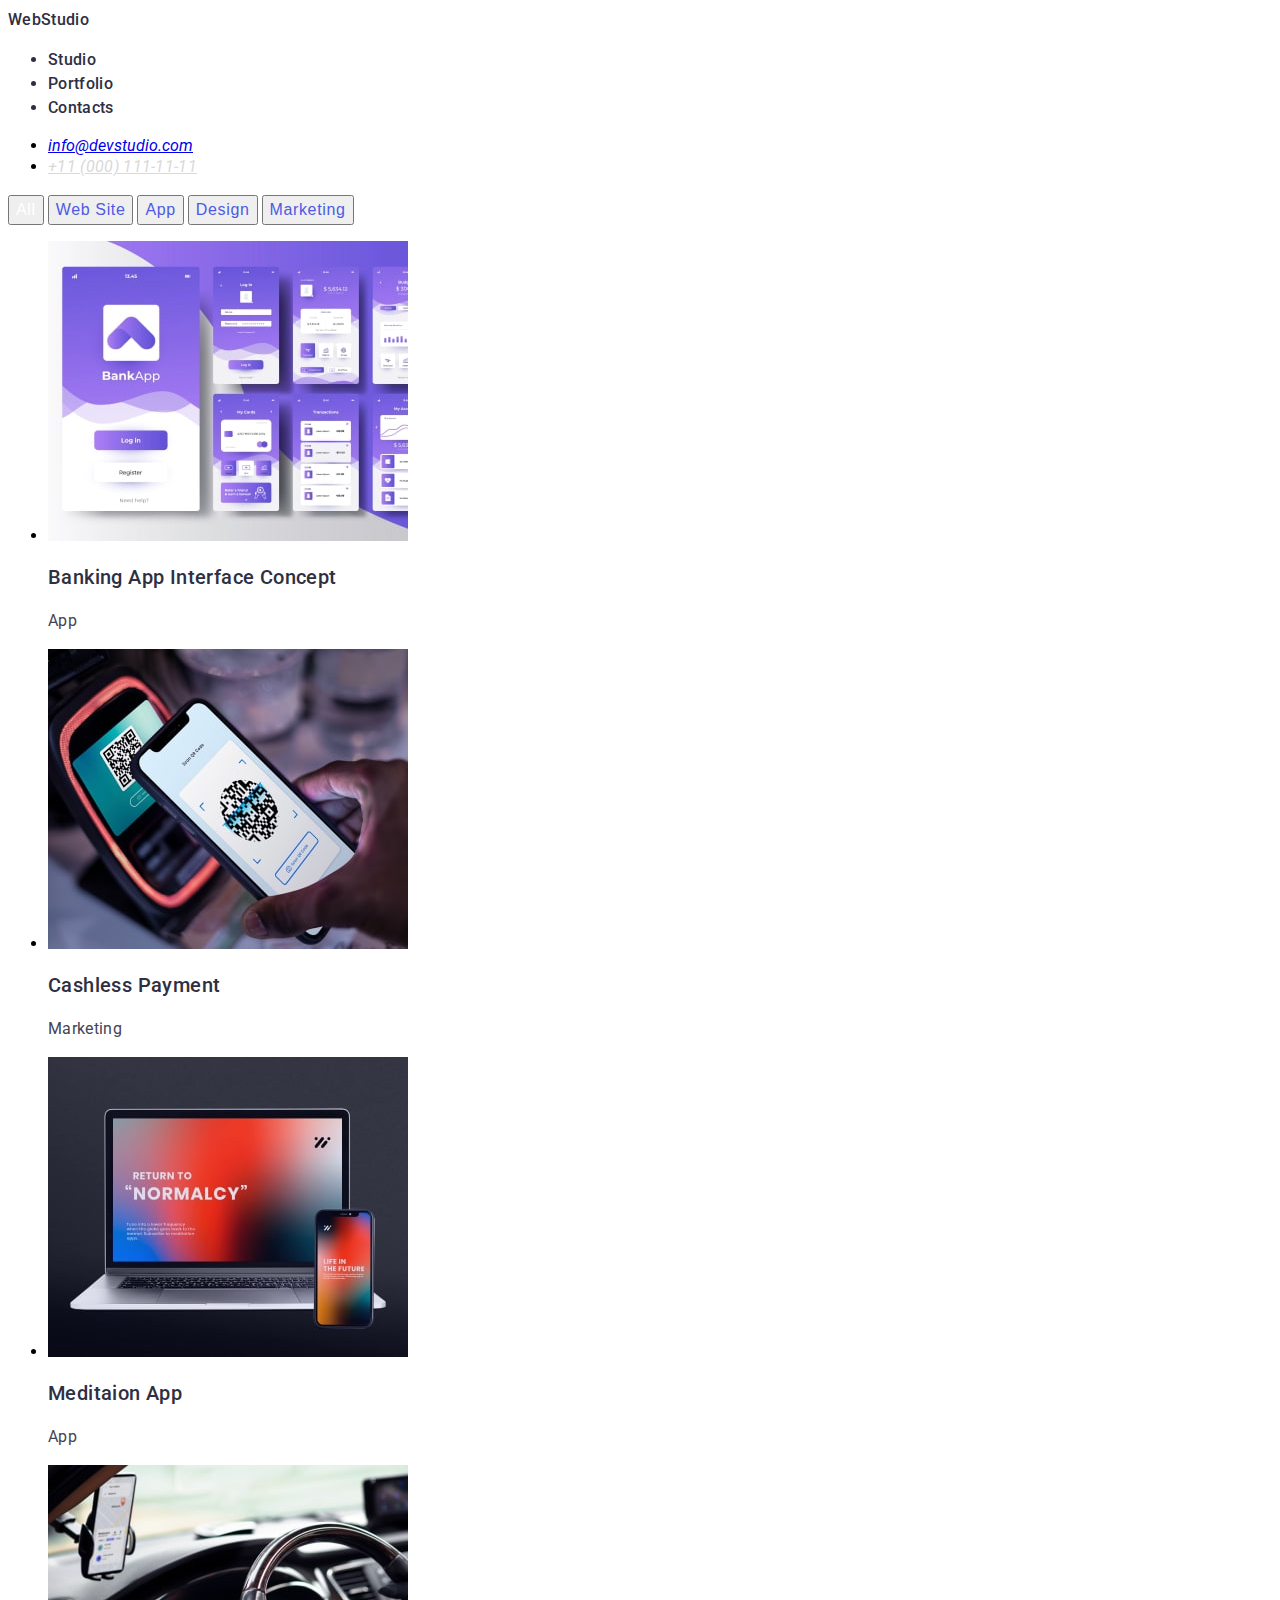
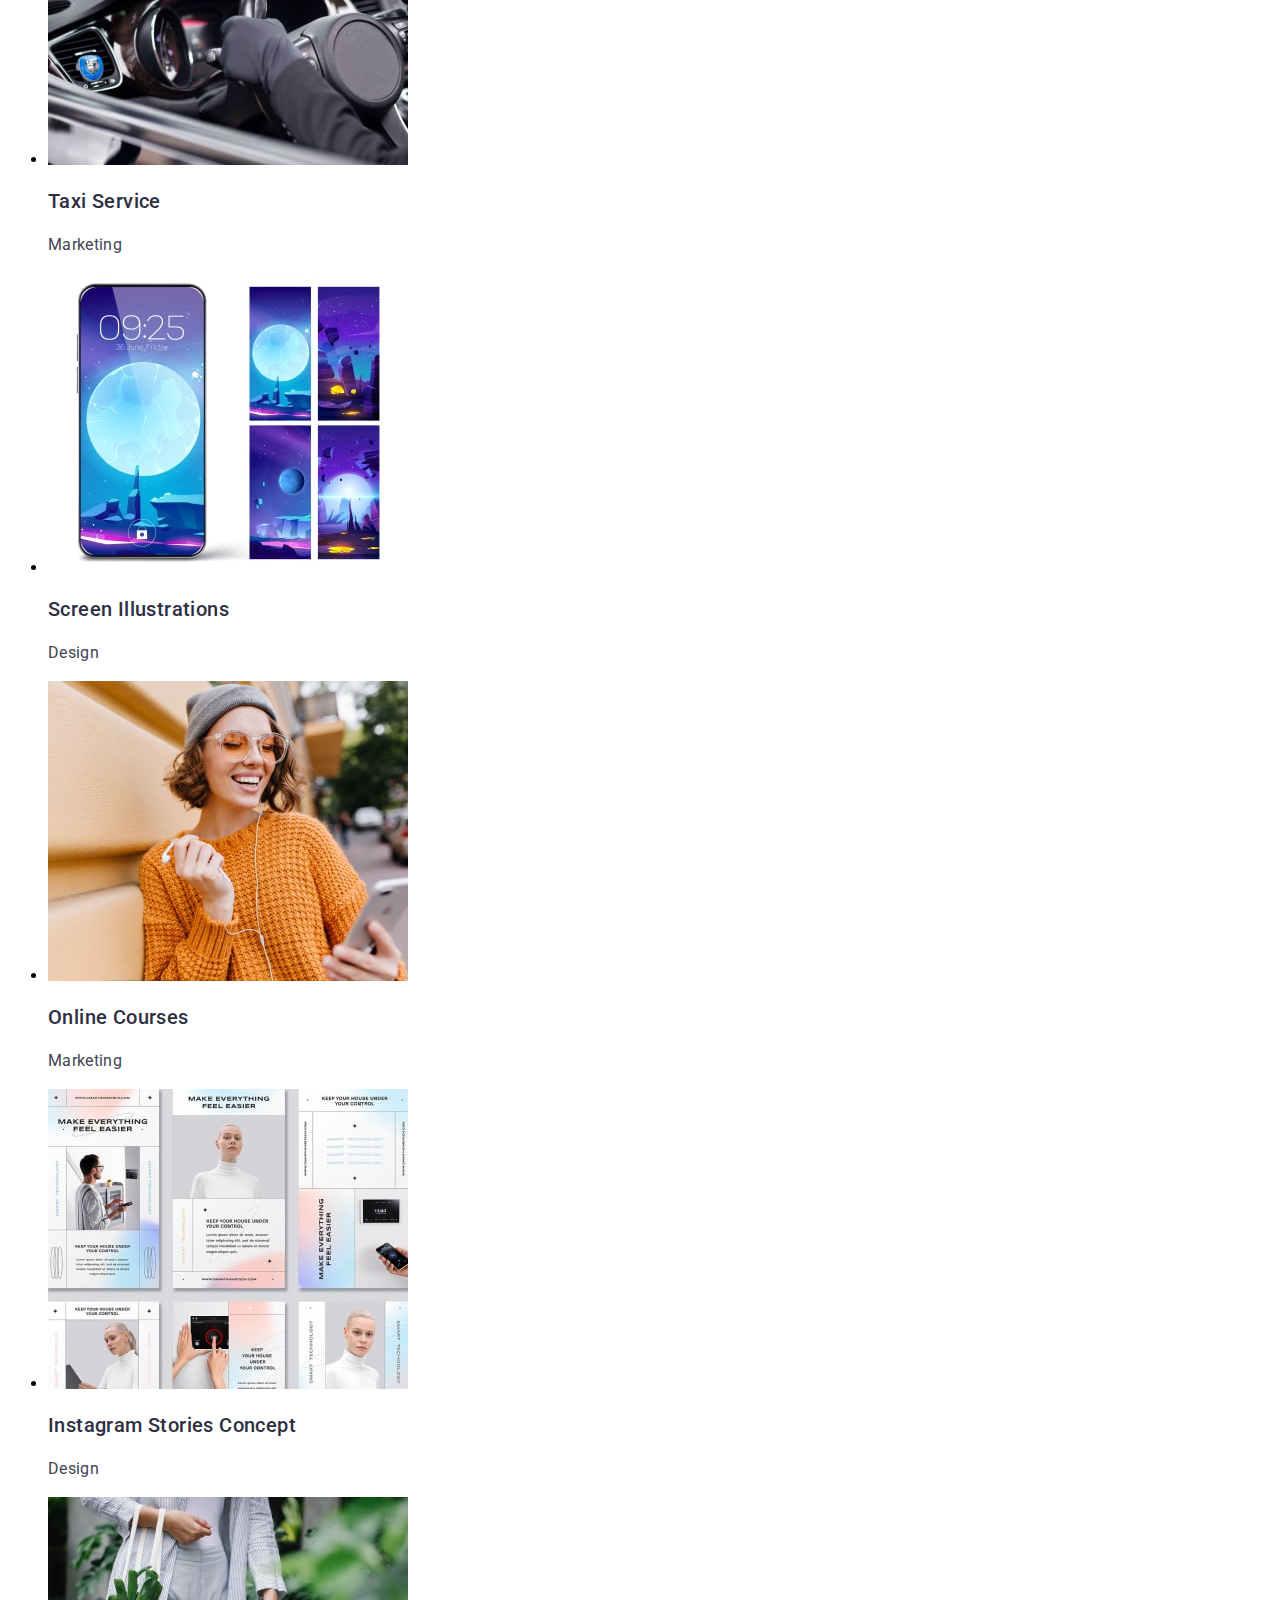
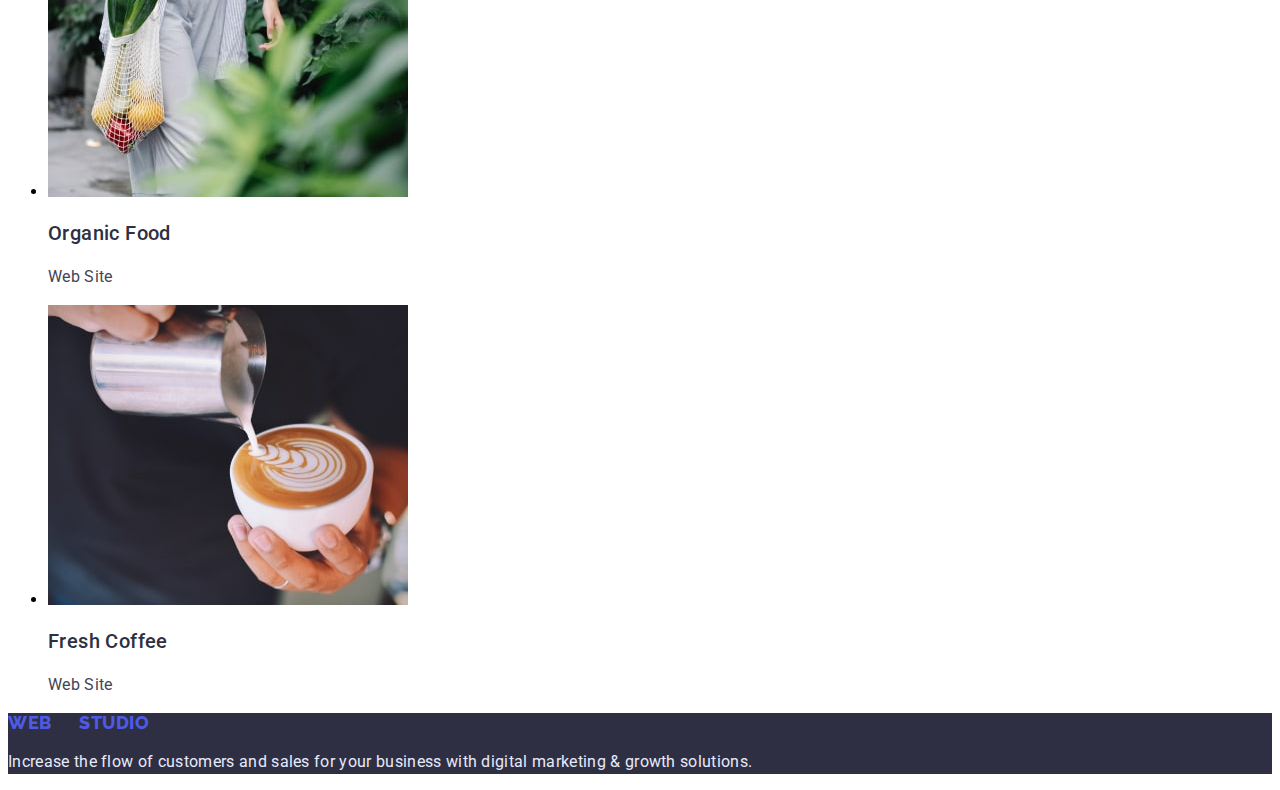
==== portfolio.html @ 4aaa95e0 "hover/focus" ====
<!DOCTYPE html>
<html lang="en">
  <head>
    <meta charset="UTF-8" />
    <meta http-equiv="X-UA-Compatible" content="IE=edge" />
    <meta name="viewport" content="width=device-width, initial-scale=1.0" />
    <title>WebStudio</title>
    <link rel="preconnect" href="https://fonts.googleapis.com" />
    <link rel="preconnect" href="https://fonts.gstatic.com" crossorigin />
    <link
      href="https://fonts.googleapis.com/css2?family=Raleway:wght@700&family=Roboto:wght@400;500;700&display=swap"
      rel="stylesheet"
    />
    <link rel="stylesheet" href="./css/styles.css" />
  </head>
  <body>
    <header class="header">
      <nav class="header-navigation">
        <a href="./index.html" class="header-link link">WebStudio</a>
        <ul class="site-nav">
          <li class="link current">
            <a href="./index.html" class="header-link link">Studio</a>
          </li>
          <li class="link current">
            <a href="./portfolio.html" class="header-link link">Portfolio</a>
          </li>
          <li class="link current">
            <a href="" class="header-link link">Contacts</a>
          </li>
        </ul>
      </nav>
      <!-- address -->
      <address>
        <ul class="auth-nav">
          <li>
            <a href="mailto:info@devstudio.com">info@devstudio.com</a>
          </li>
          <li>
            <a href="tel:+110001111111" class="header-tel"
              >+11 (000) 111-11-11</a
            >
          </li>
        </ul>
      </address>
      <!-- /address -->
    </header>
    <!-- Section  -->
    <main>
      <section class="button">
        <button type="button" class="button primary">All</button>
        <button type="button" class="button secondary">Web Site</button>
        <button type="button" class="button secondary">App</button>
        <button type="button" class="button secondary">Design</button>
        <button type="button" class="button secondary">Marketing</button>
      </section>
      <!-- /Section -->
      <!-- function 1 -->
      <section class="functions">
        <ul class="function">
          <li class="function-item">
            <img
              class="function-img"
              src="./images/Portfolioa1.jpg"
              alt="App"
              width="360"
              height="300"
            />
            <h3 class="function-list">Banking App Interface Concept</h3>
            <p class="function-description">App</p>
          </li>
          <li class="function-item">
            <img
              class="function-img"
              src="./images/Portfolioa2.jpg"
              alt="App"
              width="360"
              height="300"
            />
            <h3 class="function-list">Cashless Payment</h3>
            <p class="function-description">Marketing</p>
          </li>
          <li class="function-item">
            <img
              class="function-img"
              src="./images/Portfolioa3.jpg"
              alt="App"
              width="360"
              height="300"
              ;
            />
            <h3 class="function-list">Meditaion App</h3>
            <p class="function-description">App</p>
          </li>
        </ul>
        <!-- /function 1-->
        <!-- function 2-->
        <ul class="function">
          <li class="function-item">
            <img
              class="function-img"
              src="./images/Portfoliob1.jpg"
              alt="Marketing"
              width="360"
              height="300"
            />
            <h3 class="function-list">Taxi Service</h3>
            <p class="function-description">Marketing</p>
          </li>
          <li class="function-item">
            <img
              class="function-img"
              src="./images/Portfoliob2.jpg"
              alt="Marketing"
              width="360"
              height="300"
            />
            <h3 class="function-list">Screen Illustrations</h3>
            <p class="function-description">Design</p>
          </li>
          <li class="function-item">
            <img
              class="function-img"
              src="./images/Portfoliob3.jpg"
              alt="Marketing"
              width="360"
              height="300"
            />
            <h3 class="function-list">Online Courses</h3>
            <p class="function-description">Marketing</p>
          </li>
        </ul>
        <!-- /function 2-->
        <!-- function 3-->
        <ul class="function">
          <li class="function-item">
            <img
              class="function-img"
              src="./images/Portfolioc1.jpg"
              alt="Web Site"
              width="360"
              height="300"
            />
            <h3 class="function-list">Instagram Stories Concept</h3>
            <p class="function-description">Design</p>
          </li>
          <li class="function-item">
            <img
              class="function-img"
              src="./images/Portfolioc2.jpg"
              alt="Web Site"
              width="360"
              height="300"
            />
            <h3 class="function-list">Organic Food</h3>
            <p class="function-description">Web Site</p>
          </li>
          <li class="function-item">
            <img
              class="function-img"
              src="./images/Portfolioc3.jpg"
              alt="Web Site"
              width="360"
              height="300"
            />
            <h3 class="function-list">Fresh Coffee</h3>
            <p class="function-description">Web Site</p>
          </li>
        </ul>
      </section>
    </main>
    <!-- /function 3-->
    <footer class="footer">
      <a href="./index.html" class="header-logo"
        ><span class="logo">Web</span>
        <span class="logo footer">Studio</span></a
      >
      <p class="footer-text">
        Increase the flow of customers and sales for your business with digital
        marketing & growth solutions.
      </p>
    </footer>
  </body>
</html>
---- css/styles.css ----
body {
  font-family: "Roboto", sans-serif;
}
.link {
  text-decoration: none;
}

.list {
  list-style: none;
}

/*------- Header----------*/
.header {
}

/* Hover/Focus */
.header-link:hover {
  color: blue;
}
.header-link:focus {
  color: red;
}
/* Hover/Focus*/

.header {
}
.header-navigation {
  color: #4d5ae5;
}
.site-nav .link:hover,
.site-nav .link:focus {
  color: #2e2f42;
}

.site-nav .link.current {
  color: #2e2f42;
}

.header-link {
  font-weight: 500;
  font-size: 16px;
  line-height: 1.5;
  letter-spacing: 0.02em;
  color: #2e2f42;
}
.link {
}
.header-list {
}
.list {
}
.header-item {
}
.auth-nav {
}
.img-team {
}
.header-tel {
  font-weight: 400;
  font-size: 16px;
  line-height: 1.5;
  letter-spacing: 0.02em;
  color: #d9d9d9;
}
/*------------- Section 1 ---------*/

.hero {
}
.hero-title {
}
.header-btn {
  font-weight: 500;
  font-size: 16px;
  line-height: 1.5;
  display: flex;
  align-items: center;
  letter-spacing: 0.04em;
  color: #ffffff;

  background: #4d5ae5;
  box-shadow: 0px 4px 4px rgba(0, 0, 0, 0.15);
  border-radius: 4px;
}

/*------------- /Section 1 ---------*/
/*------------- Section 2 ---------*/

.hero {
}
.hero-title {
}
.feature {
}
.feature-item {
}
.feature-list {
  font-weight: 500;
  font-size: 20px;
  line-height: 1.2;
  letter-spacing: 0.02em;
  color: #2e2f42;
}
.feature-description {
  font-weight: 400;
  font-size: 16px;
  line-height: 1.5;
  letter-spacing: 0.02em;
  color: #434455;
}
/*------- Section 2 ----*/

/*-----------Section 3 ------*/
.section {
}
.section-title {
  font-weight: 700;
  font-size: 36px;
  line-height: 1.11;
  text-align: center;
  letter-spacing: 0.02em;
  text-transform: capitalize;
  color: #2e2f42;
}
.img-team {
}
.galllery_img {
}
/*--------section 3 -----*/

/*-----------Section 4 ------*/
.section {
}
.section-title {
  font-weight: 700;
  font-size: 36px;
  line-height: 1.11;
  text-align: center;
  letter-spacing: 0.02em;
  text-transform: capitalize;
  color: #2e2f42;
}
.list-item-imag {
}
.img-team {
}
.galllery_img {
  width: 264px;
  height: 260px;
}
.workers-name {
  font-weight: 500;
  font-size: 20px;
  line-height: 1.2;
  text-align: center;
  letter-spacing: 0.02em;
  color: #2e2f42;
}
.position {
  font-weight: 400;
  font-size: 16px;
  line-height: 1.5;
  text-align: center;
  letter-spacing: 0.02em;
  color: #434455;
}

/*-----------Section 4 ------*/

/*----------Footer ---------*/

.footer {
  background: #2e2f42;
}
.header-logo {
  font-family: "Raleway", sans-serif;
  font-style: normal;
  font-weight: 800;
  font-size: 18px;
  line-height: 1.1;
  display: flex;
  align-items: center;
  letter-spacing: 0.03em;
  text-transform: uppercase;
  color: #f4f4fd;
}
.logo {
  width: 44px;
  height: 22px;
  font-family: "Raleway", sans-serif;
  font-weight: 800;
  font-size: 18px;
  line-height: 1.16;
  display: flex;
  align-items: center;
  letter-spacing: 0.03em;
  text-transform: uppercase;
  color: #4d5ae5;

  width: 71px;
  height: 21px;
  font-family: "Raleway";
  align-items: center;
}
.footer-text {
  font-family: "Roboto";
  font-style: normal;
  font-weight: 400;
  font-size: 16px;
  line-height: 1.5;
  letter-spacing: 0.02em;
  color: #e7e9fc;
}

/*----------Footer ---------*/

.header-navigation {
}
.header-logo {
  font-weight: 500;
  font-size: 16px;
  line-height: 1.5;
  letter-spacing: 0.02em;
  color: #2e2f42;
}
.header-list {
}
.header-item {
}
.auth-nav {
}
.img-team {
}
.header-tel {
  font-weight: 400;
  font-size: 16px;
  line-height: 1.5;
  letter-spacing: 0.02em;
  color: #d9d9d9;
}
.header-btn {
  font-weight: 500;
  font-size: 16px;
  line-height: 1.5;
  display: flex;
  align-items: center;
  letter-spacing: 0.04em;
  color: #ffffff;
  flex: none;
  order: 0;
  flex-grow: 0;
}
/*-------------------------------------------------------------------------------------------------------------------------*/
/* Portfolio Button */

.button .primary:hover {
  color: red;
}
.button .secondary:focus {
  color: greenyellow;
}
.button {
}
.primary {
  font-weight: 500;
  font-size: 16px;
  line-height: 1.5;
  letter-spacing: 0.04em;
  color: #ffffff;
}
.secondary {
  font-weight: 500;
  font-size: 16px;
  line-height: 1.5;
  letter-spacing: 0.04em;
  color: #4d5ae5;
}
.functions {
}
.function {
}
.function-item {
}
.function-img {
}
.function-list {
  font-weight: 500;
  font-size: 20px;
  line-height: 1.2;
  letter-spacing: 0.02em;
  color: #2e2f42;
}
.function-description {
  font-weight: 400;
  font-size: 16px;
  line-height: 1.5;
  letter-spacing: 0.02em;
  color: #434455;
}

/* ----------Portfolio------*/
/* 1 Portfolio Button 1 /

.button {
  color: var(--primary-text-color);
  background-color: var(--primary-bg-color);

  font-size: 14px;
  padding: 8px 24px;
  display: inline-block;
}

.button.primary {
  color: var(--primary-white-color);
  border-color: var(--accent-color);
  border-color: transparent;
}

.button.secondary {
  color: var(--accent-color);
  background-color: var(--primary-white-color);
  border-color: blue;
}
/* 1----------Portfolio------1*/
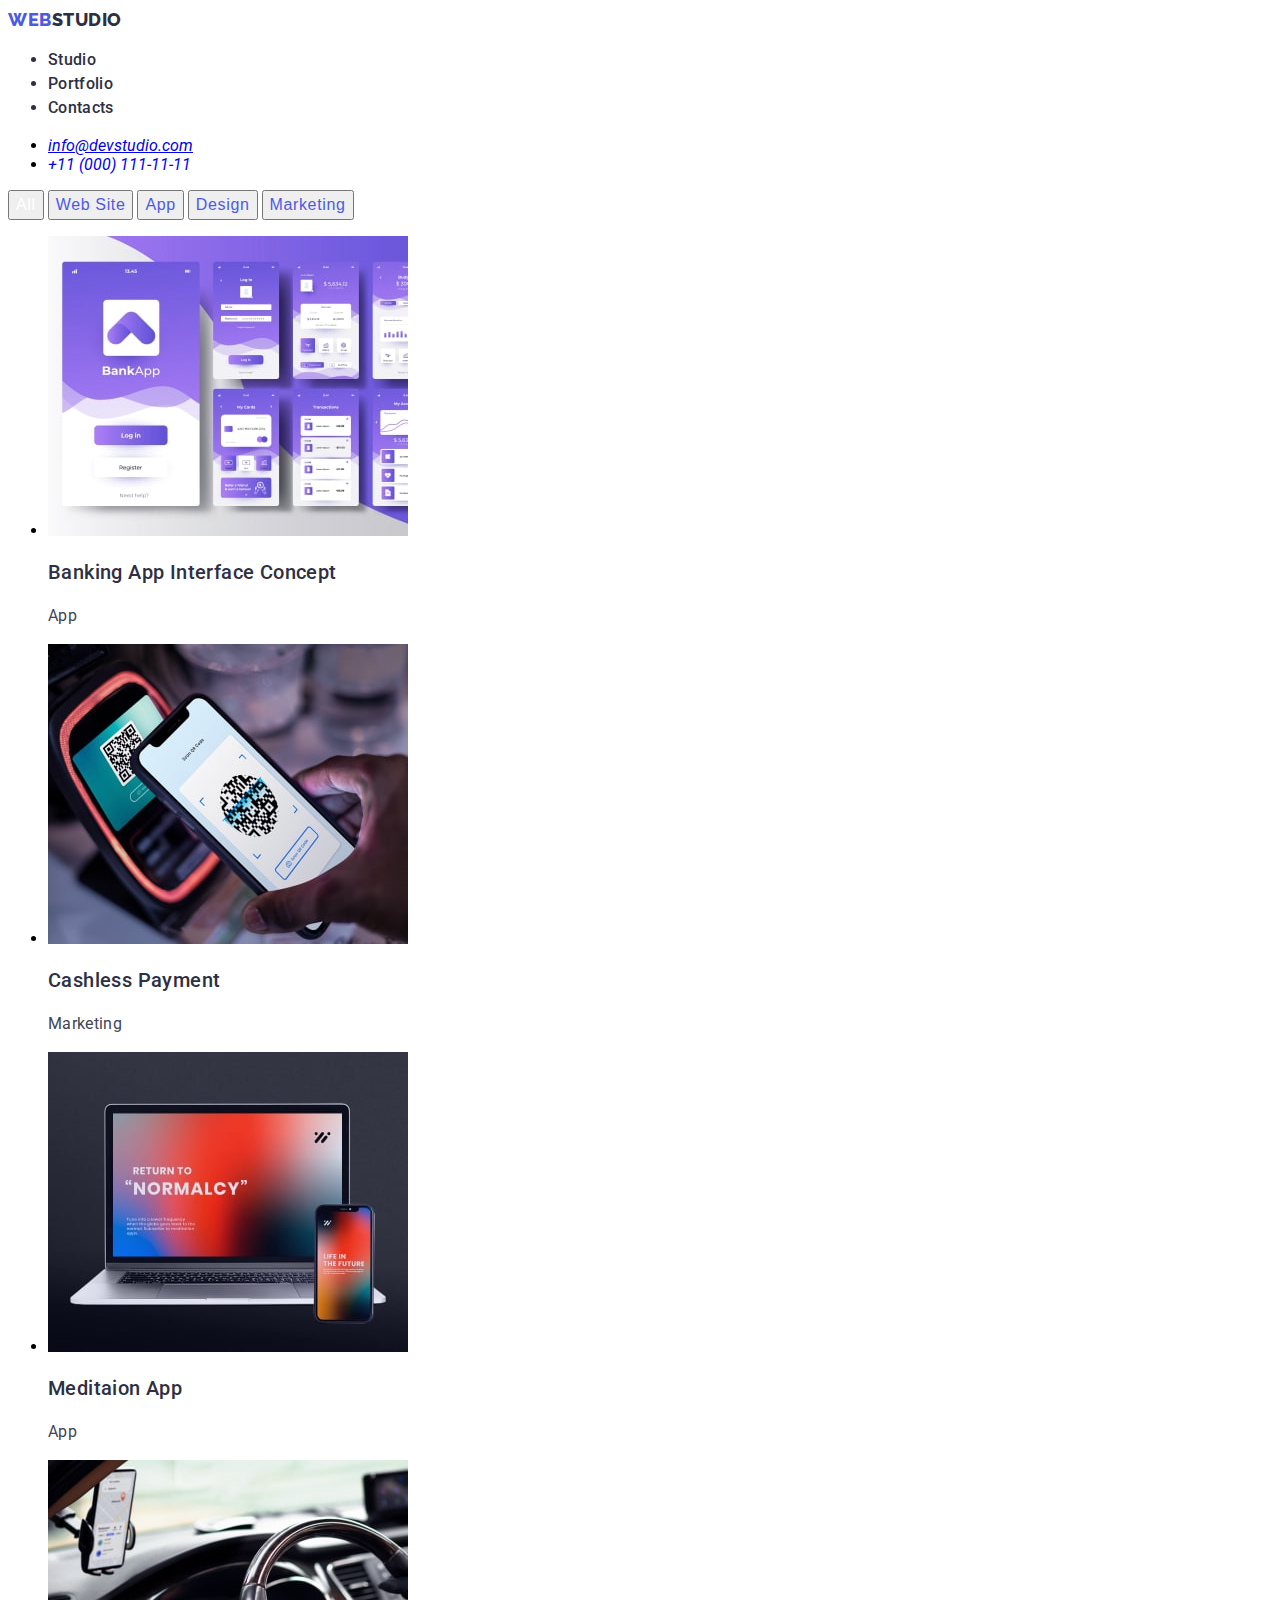
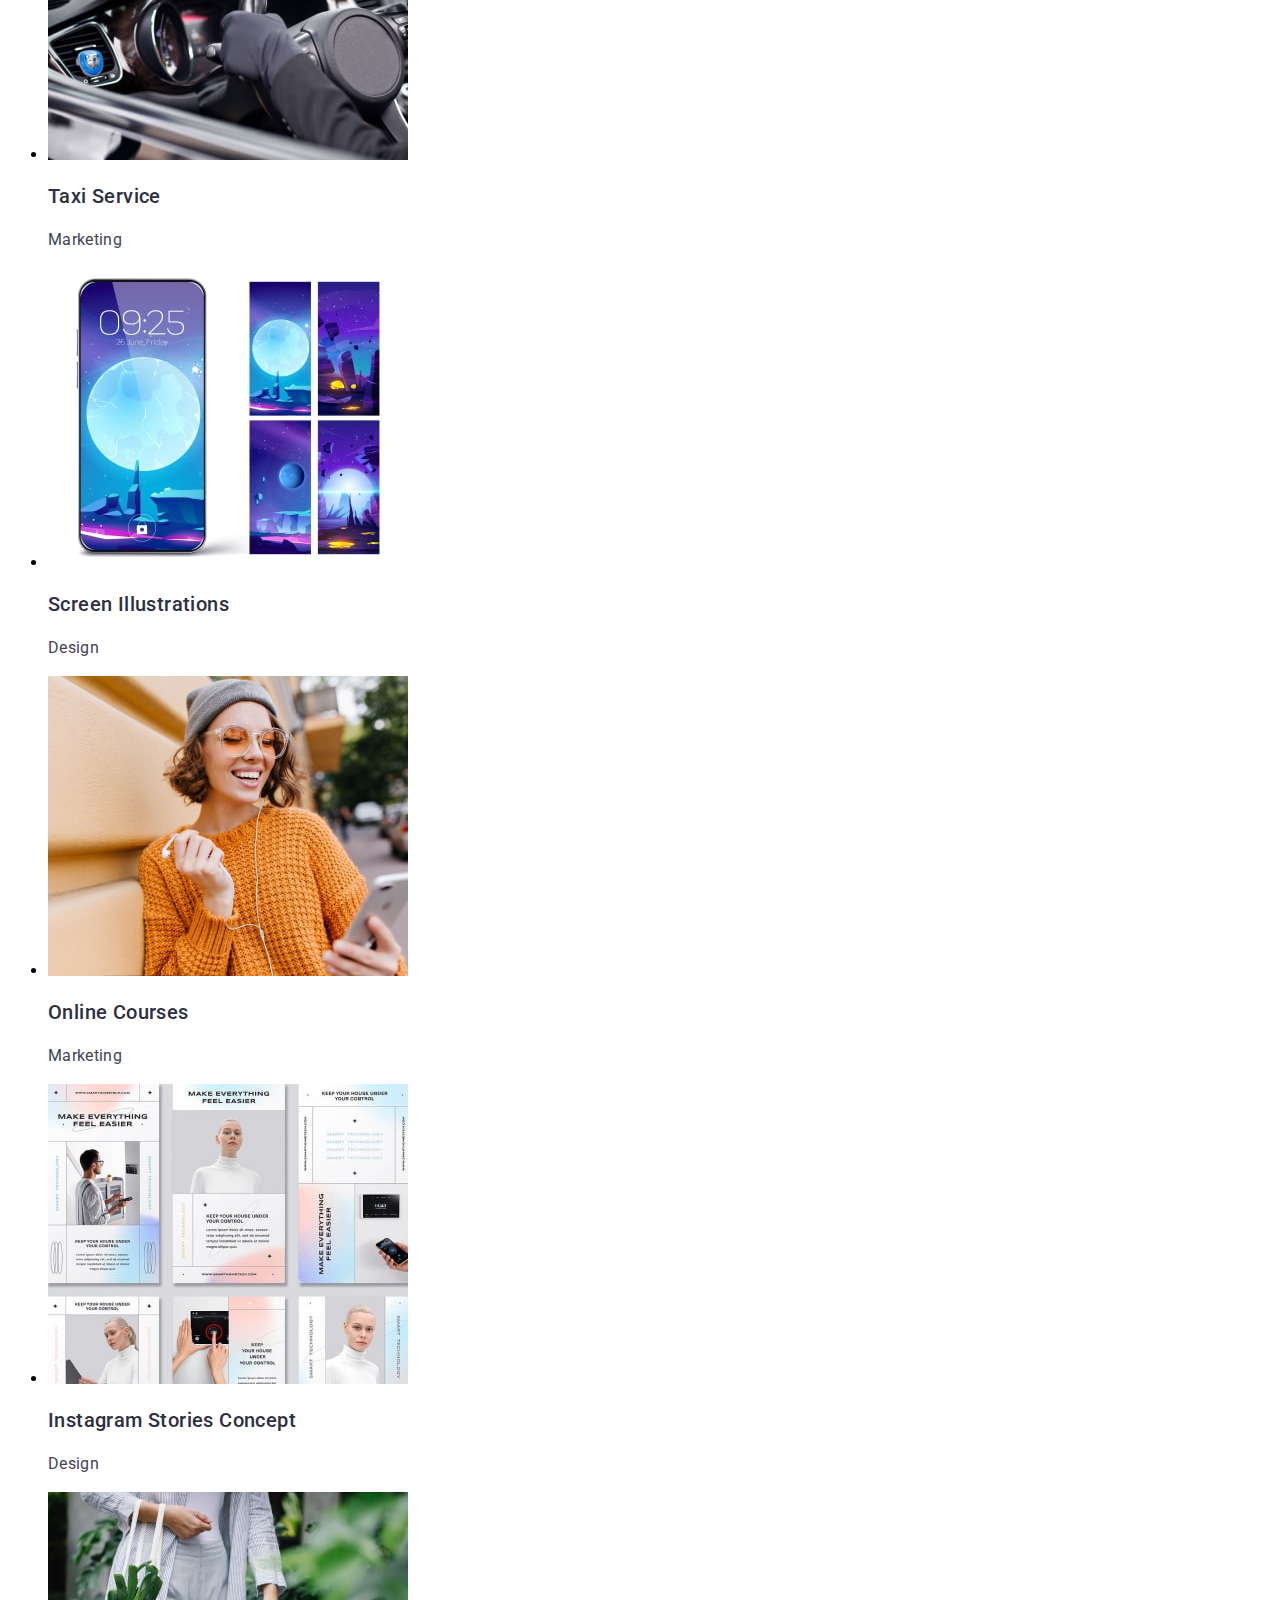
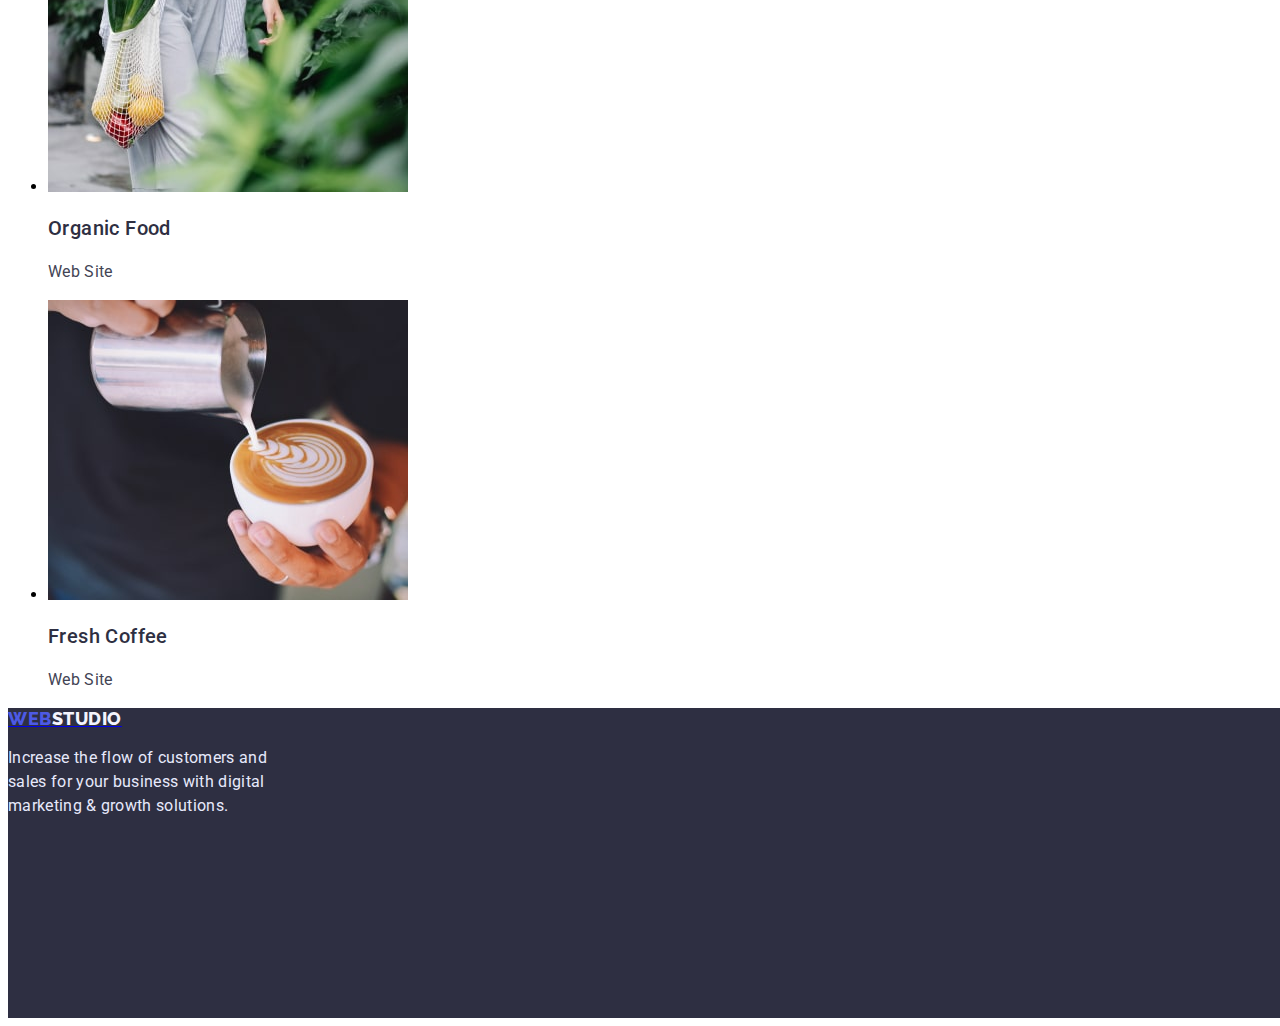
==== commit c925ba76: "Raleway" ====
--- a/portfolio.html
+++ b/portfolio.html
@@ -16,27 +16,31 @@
   <body>
     <header class="header">
       <nav class="header-navigation">
-        <a href="./index.html" class="header-link link">WebStudio</a>
+        <a href="./index.html" class="header-link link"
+          >Web<span>Studio</span></a
+        >
         <ul class="site-nav">
           <li class="link current">
-            <a href="./index.html" class="header-link link">Studio</a>
+            <a href="./index.html" class="header-list link">Studio</a>
           </li>
           <li class="link current">
-            <a href="./portfolio.html" class="header-link link">Portfolio</a>
+            <a href="./portfolio.html" class="header-list link">Portfolio</a>
           </li>
           <li class="link current">
-            <a href="" class="header-link link">Contacts</a>
+            <a href="" class="header-list link">Contacts</a>
           </li>
         </ul>
       </nav>
       <!-- address -->
       <address>
-        <ul class="auth-nav">
-          <li>
-            <a href="mailto:info@devstudio.com">info@devstudio.com</a>
+        <ul class="aside">
+          <li class="aside-team">
+            <a href="mailto:info@devstudio.com" class="aside-mail li"
+              >info@devstudio.com</a
+            >
           </li>
           <li>
-            <a href="tel:+110001111111" class="header-tel"
+            <a href="tel:+110001111111" class="aside-tel link"
               >+11 (000) 111-11-11</a
             >
           </li>
@@ -70,7 +74,6 @@
           </li>
           <li class="function-item">
             <img
-              class="function-img"
               src="./images/Portfolioa2.jpg"
               alt="App"
               width="360"
@@ -81,7 +84,6 @@
           </li>
           <li class="function-item">
             <img
-              class="function-img"
               src="./images/Portfolioa3.jpg"
               alt="App"
               width="360"
@@ -97,7 +99,6 @@
         <ul class="function">
           <li class="function-item">
             <img
-              class="function-img"
               src="./images/Portfoliob1.jpg"
               alt="Marketing"
               width="360"
@@ -108,7 +109,6 @@
           </li>
           <li class="function-item">
             <img
-              class="function-img"
               src="./images/Portfoliob2.jpg"
               alt="Marketing"
               width="360"
@@ -119,7 +119,6 @@
           </li>
           <li class="function-item">
             <img
-              class="function-img"
               src="./images/Portfoliob3.jpg"
               alt="Marketing"
               width="360"
@@ -134,7 +133,6 @@
         <ul class="function">
           <li class="function-item">
             <img
-              class="function-img"
               src="./images/Portfolioc1.jpg"
               alt="Web Site"
               width="360"
@@ -145,7 +143,6 @@
           </li>
           <li class="function-item">
             <img
-              class="function-img"
               src="./images/Portfolioc2.jpg"
               alt="Web Site"
               width="360"
@@ -156,7 +153,6 @@
           </li>
           <li class="function-item">
             <img
-              class="function-img"
               src="./images/Portfolioc3.jpg"
               alt="Web Site"
               width="360"
@@ -171,9 +167,7 @@
     <!-- /function 3-->
     <footer class="footer">
       <a href="./index.html" class="header-logo"
-        ><span class="logo">Web</span>
-        <span class="logo footer">Studio</span></a
-      >
+        ><span class="footer-logo">WEB<span>Studio</span></a>
       <p class="footer-text">
         Increase the flow of customers and sales for your business with digital
         marketing & growth solutions.
--- a/css/styles.css
+++ b/css/styles.css
@@ -5,25 +5,7 @@
   text-decoration: none;
 }
 
-.list {
-  list-style: none;
-}
-
 /*------- Header----------*/
-.header {
-}
-
-/* Hover/Focus */
-.header-link:hover {
-  color: blue;
-}
-.header-link:focus {
-  color: red;
-}
-/* Hover/Focus*/
-
-.header {
-}
 .header-navigation {
   color: #4d5ae5;
 }
@@ -31,29 +13,37 @@
 .site-nav .link:focus {
   color: #2e2f42;
 }
-
+.list {
+  list-style: none;
+}
 .site-nav .link.current {
   color: #2e2f42;
 }
 
 .header-link {
+  font-family: "Raleway", sans-serif;
+  font-weight: 800;
+  font-size: 18px;
+  line-height: 1.33;
+  letter-spacing: 0.03em;
+  text-transform: uppercase;
+  color: #4d5ae5;
+}
+.header-link span {
+  font-family: "Raleway", sans-serif;
+  font-weight: 800;
+  font-size: 18px;
+  line-height: 1.33;
+  letter-spacing: 0.03em;
+  text-transform: uppercase;
+  color: #2e2f42;
+}
+.header-list {
   font-weight: 500;
   font-size: 16px;
   line-height: 1.5;
   letter-spacing: 0.02em;
   color: #2e2f42;
-}
-.link {
-}
-.header-list {
-}
-.list {
-}
-.header-item {
-}
-.auth-nav {
-}
-.img-team {
 }
 .header-tel {
   font-weight: 400;
@@ -63,36 +53,18 @@
   color: #d9d9d9;
 }
 /*------------- Section 1 ---------*/
-
-.hero {
-}
-.hero-title {
-}
 .header-btn {
   font-weight: 500;
   font-size: 16px;
   line-height: 1.5;
-  display: flex;
-  align-items: center;
   letter-spacing: 0.04em;
   color: #ffffff;
-
   background: #4d5ae5;
   box-shadow: 0px 4px 4px rgba(0, 0, 0, 0.15);
   border-radius: 4px;
 }
-
 /*------------- /Section 1 ---------*/
 /*------------- Section 2 ---------*/
-
-.hero {
-}
-.hero-title {
-}
-.feature {
-}
-.feature-item {
-}
 .feature-list {
   font-weight: 500;
   font-size: 20px;
@@ -107,11 +79,19 @@
   letter-spacing: 0.02em;
   color: #434455;
 }
-/*------- Section 2 ----*/
+/*------- /Section 2 ----*/
+/*-----------Section 3 ------*/
+.section-title {
+  font-weight: 700;
+  font-size: 36px;
+  line-height: 1.11;
+  letter-spacing: 0.02em;
+  text-transform: capitalize;
+  color: #2e2f42;
+}
+/*--------/section 3 -----*/
 
-/*-----------Section 3 ------*/
-.section {
-}
+/*-----------Section 4 ------*/
 .section-title {
   font-weight: 700;
   font-size: 36px;
@@ -120,32 +100,6 @@
   letter-spacing: 0.02em;
   text-transform: capitalize;
   color: #2e2f42;
-}
-.img-team {
-}
-.galllery_img {
-}
-/*--------section 3 -----*/
-
-/*-----------Section 4 ------*/
-.section {
-}
-.section-title {
-  font-weight: 700;
-  font-size: 36px;
-  line-height: 1.11;
-  text-align: center;
-  letter-spacing: 0.02em;
-  text-transform: capitalize;
-  color: #2e2f42;
-}
-.list-item-imag {
-}
-.img-team {
-}
-.galllery_img {
-  width: 264px;
-  height: 260px;
 }
 .workers-name {
   font-weight: 500;
@@ -163,103 +117,44 @@
   letter-spacing: 0.02em;
   color: #434455;
 }
-
-/*-----------Section 4 ------*/
-
+/*-----------/Section 4 ------*/
 /*----------Footer ---------*/
 
 .footer {
   background: #2e2f42;
+  width: 1440px;
+  height: 310px;
 }
-.header-logo {
+.footer-logo {
   font-family: "Raleway", sans-serif;
-  font-style: normal;
   font-weight: 800;
   font-size: 18px;
-  line-height: 1.1;
-  display: flex;
+  line-height: 1.16;
   align-items: center;
+  letter-spacing: 0.03em;
+  color: #4d5ae5;
+}
+.footer-logo span {
+  font-family: "Raleway", sans-serif;
+  font-weight: 800;
+  font-size: 18px;
+  line-height: 21px;
   letter-spacing: 0.03em;
   text-transform: uppercase;
   color: #f4f4fd;
 }
-.logo {
-  width: 44px;
-  height: 22px;
-  font-family: "Raleway", sans-serif;
-  font-weight: 800;
-  font-size: 18px;
-  line-height: 1.16;
-  display: flex;
-  align-items: center;
-  letter-spacing: 0.03em;
-  text-transform: uppercase;
-  color: #4d5ae5;
-
-  width: 71px;
-  height: 21px;
-  font-family: "Raleway";
-  align-items: center;
-}
 .footer-text {
-  font-family: "Roboto";
-  font-style: normal;
   font-weight: 400;
   font-size: 16px;
   line-height: 1.5;
   letter-spacing: 0.02em;
   color: #e7e9fc;
-}
-
-/*----------Footer ---------*/
-
-.header-navigation {
-}
-.header-logo {
-  font-weight: 500;
-  font-size: 16px;
-  line-height: 1.5;
-  letter-spacing: 0.02em;
-  color: #2e2f42;
-}
-.header-list {
-}
-.header-item {
-}
-.auth-nav {
-}
-.img-team {
-}
-.header-tel {
-  font-weight: 400;
-  font-size: 16px;
-  line-height: 1.5;
-  letter-spacing: 0.02em;
-  color: #d9d9d9;
-}
-.header-btn {
-  font-weight: 500;
-  font-size: 16px;
-  line-height: 1.5;
-  display: flex;
-  align-items: center;
-  letter-spacing: 0.04em;
-  color: #ffffff;
-  flex: none;
-  order: 0;
-  flex-grow: 0;
+  position: absolute;
+  width: 264px;
+  height: 72px;
 }
 /*-------------------------------------------------------------------------------------------------------------------------*/
-/* Portfolio Button */
-
-.button .primary:hover {
-  color: red;
-}
-.button .secondary:focus {
-  color: greenyellow;
-}
-.button {
-}
+/*----------------------------------------- PORTFOLIO-----------------------------------------------------------*/
 .primary {
   font-weight: 500;
   font-size: 16px;
@@ -274,13 +169,11 @@
   letter-spacing: 0.04em;
   color: #4d5ae5;
 }
-.functions {
+.button .primary:hover {
+  background: #404bbf;
 }
-.function {
-}
-.function-item {
-}
-.function-img {
+.button .secondary:focus {
+  background: #f4f4fd;
 }
 .function-list {
   font-weight: 500;
@@ -296,28 +189,3 @@
   letter-spacing: 0.02em;
   color: #434455;
 }
-
-/* ----------Portfolio------*/
-/* 1 Portfolio Button 1 /
-
-.button {
-  color: var(--primary-text-color);
-  background-color: var(--primary-bg-color);
-
-  font-size: 14px;
-  padding: 8px 24px;
-  display: inline-block;
-}
-
-.button.primary {
-  color: var(--primary-white-color);
-  border-color: var(--accent-color);
-  border-color: transparent;
-}
-
-.button.secondary {
-  color: var(--accent-color);
-  background-color: var(--primary-white-color);
-  border-color: blue;
-}
-/* 1----------Portfolio------1*/
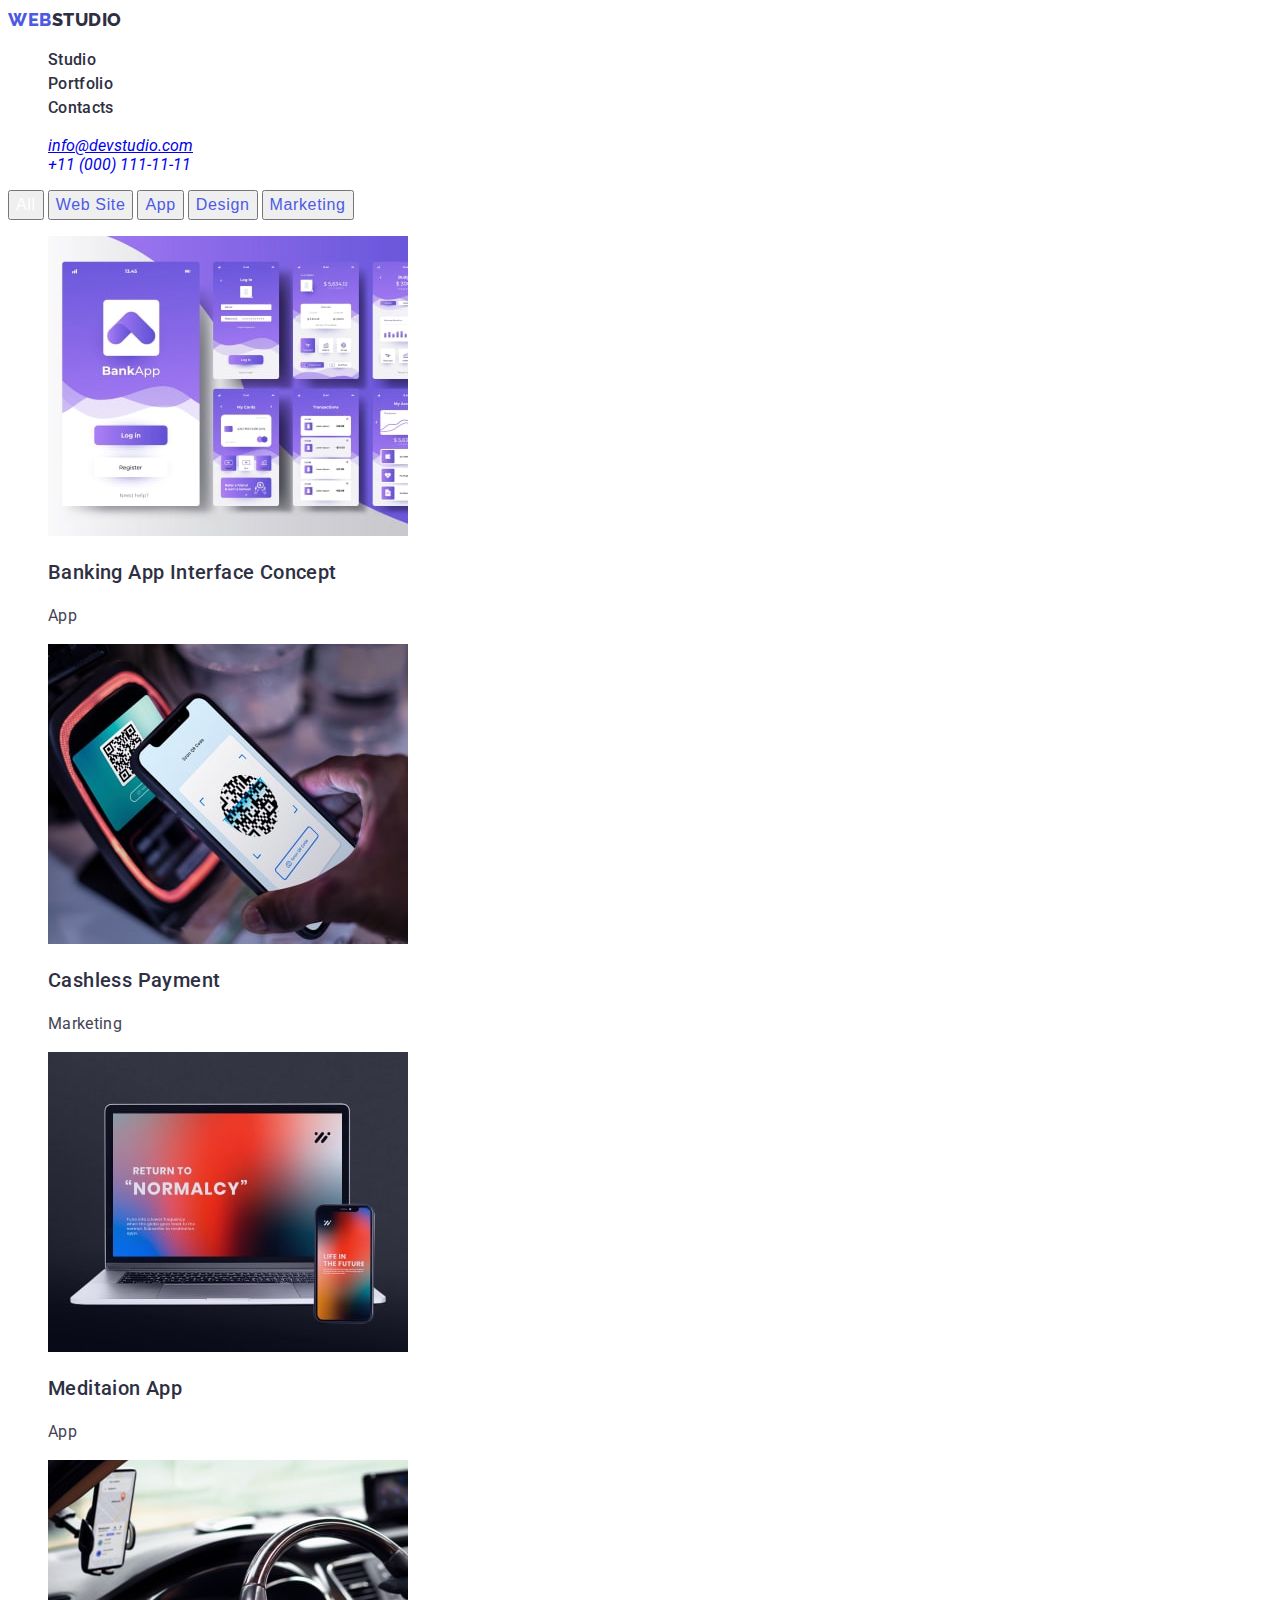
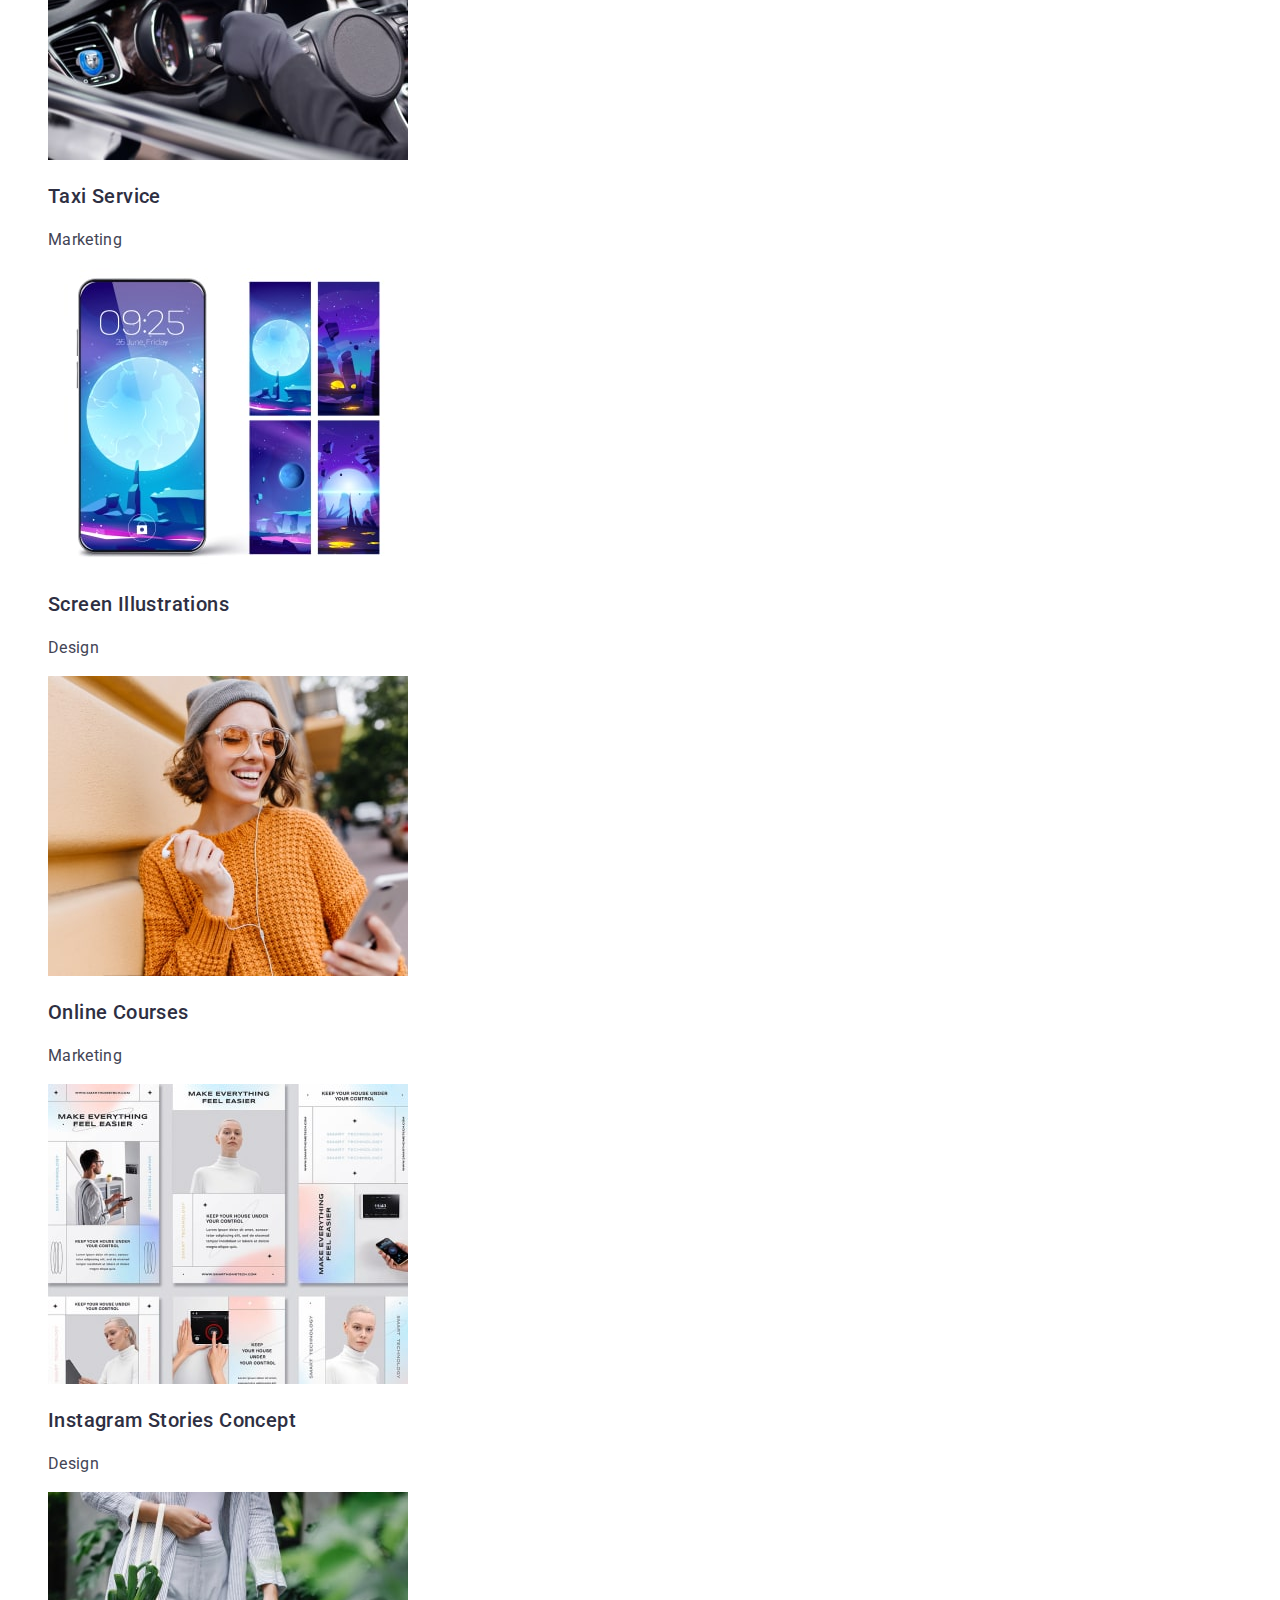
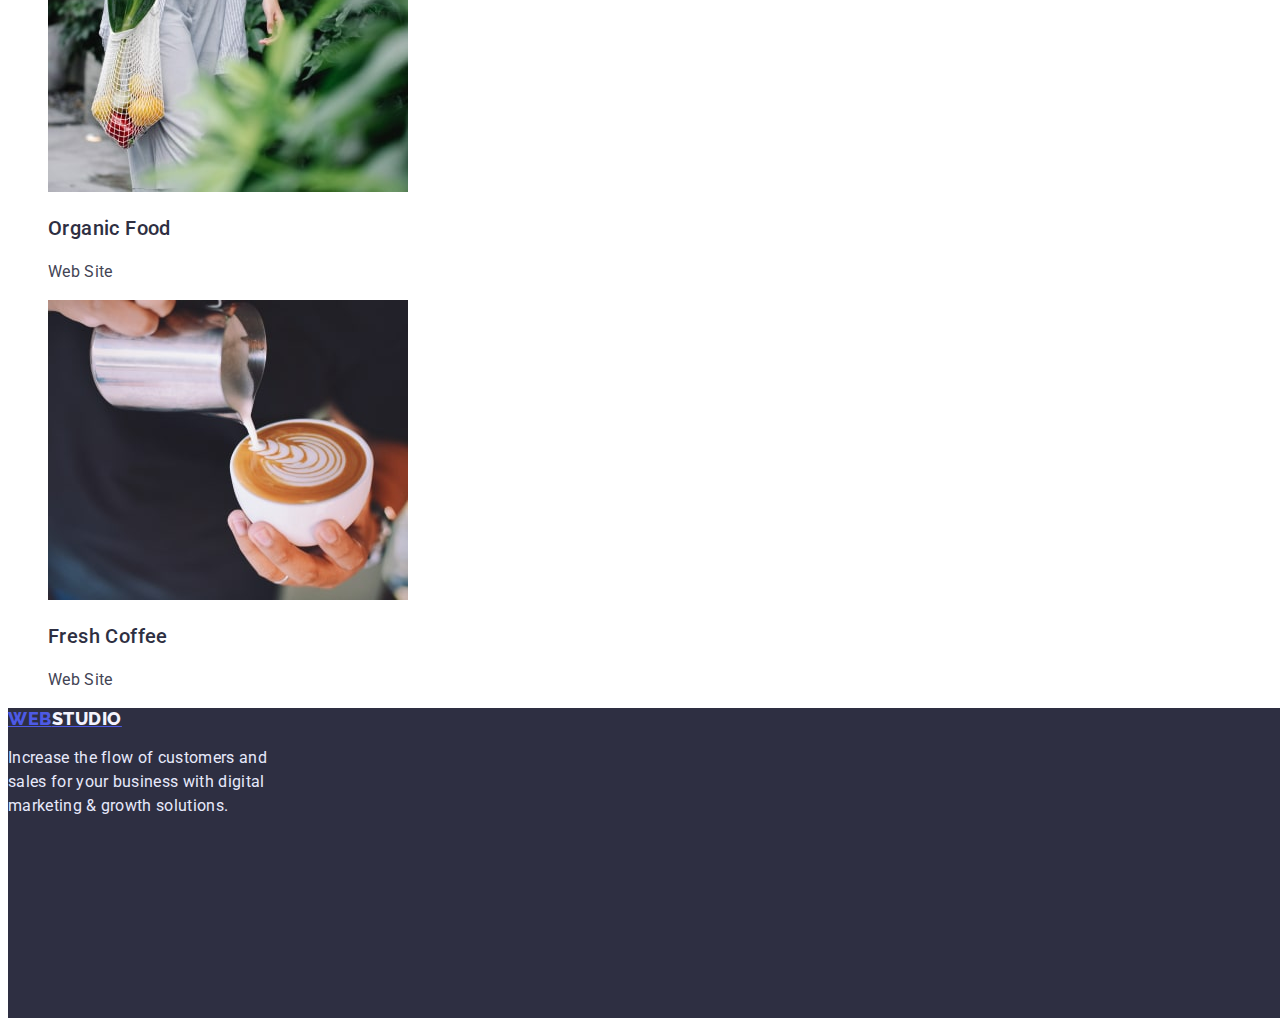
==== commit 49b3bbc3: "footer-logo" ====
--- a/portfolio.html
+++ b/portfolio.html
@@ -51,6 +51,7 @@
     <!-- Section  -->
     <main>
       <section class="button">
+        <h2 class="visually-hidden" style="display: none">button</h2>
         <button type="button" class="button primary">All</button>
         <button type="button" class="button secondary">Web Site</button>
         <button type="button" class="button secondary">App</button>
@@ -88,7 +89,6 @@
               alt="App"
               width="360"
               height="300"
-              ;
             />
             <h3 class="function-list">Meditaion App</h3>
             <p class="function-description">App</p>
@@ -166,8 +166,7 @@
     </main>
     <!-- /function 3-->
     <footer class="footer">
-      <a href="./index.html" class="header-logo"
-        ><span class="footer-logo">WEB<span>Studio</span></a>
+      <a href="./index.html" class="footer-logo">WEB<span>Studio</span></a>
       <p class="footer-text">
         Increase the flow of customers and sales for your business with digital
         marketing & growth solutions.
--- a/css/styles.css
+++ b/css/styles.css
@@ -4,7 +4,22 @@
 .link {
   text-decoration: none;
 }
+* {
+  list-style: none;
+}
+.visually-hidden {
+  position: absolute;
+  width: 1px;
+  height: 1px;
+  margin: -1px;
+  border: 0;
+  padding: 0;
 
+  white-space: nowrap;
+  clip-path: inset(100%);
+  clip: rect(0 0 0 0);
+  overflow: hidden;
+}
 /*------- Header----------*/
 .header-navigation {
   color: #4d5ae5;
@@ -13,9 +28,7 @@
 .site-nav .link:focus {
   color: #2e2f42;
 }
-.list {
-  list-style: none;
-}
+
 .site-nav .link.current {
   color: #2e2f42;
 }
@@ -85,6 +98,7 @@
   font-weight: 700;
   font-size: 36px;
   line-height: 1.11;
+  text-align: center;
   letter-spacing: 0.02em;
   text-transform: capitalize;
   color: #2e2f42;
@@ -92,15 +106,6 @@
 /*--------/section 3 -----*/
 
 /*-----------Section 4 ------*/
-.section-title {
-  font-weight: 700;
-  font-size: 36px;
-  line-height: 1.11;
-  text-align: center;
-  letter-spacing: 0.02em;
-  text-transform: capitalize;
-  color: #2e2f42;
-}
 .workers-name {
   font-weight: 500;
   font-size: 20px;
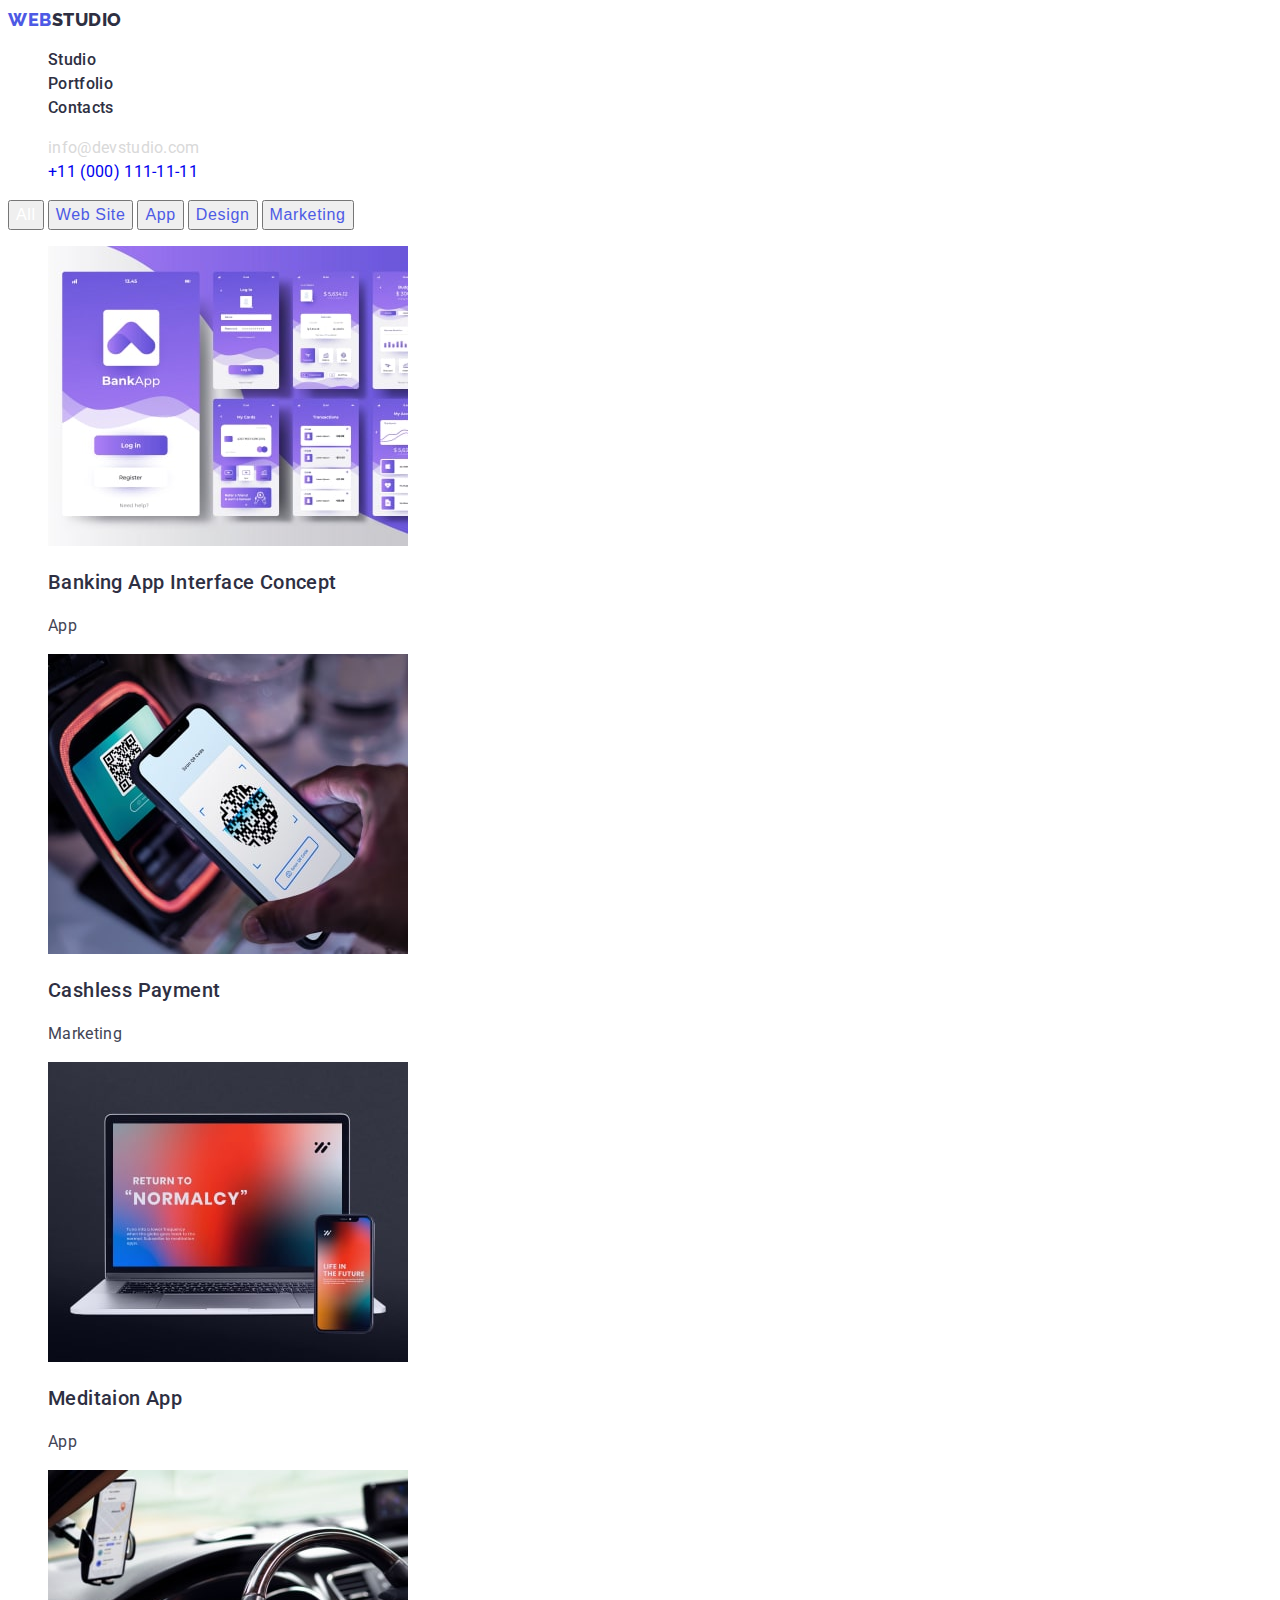
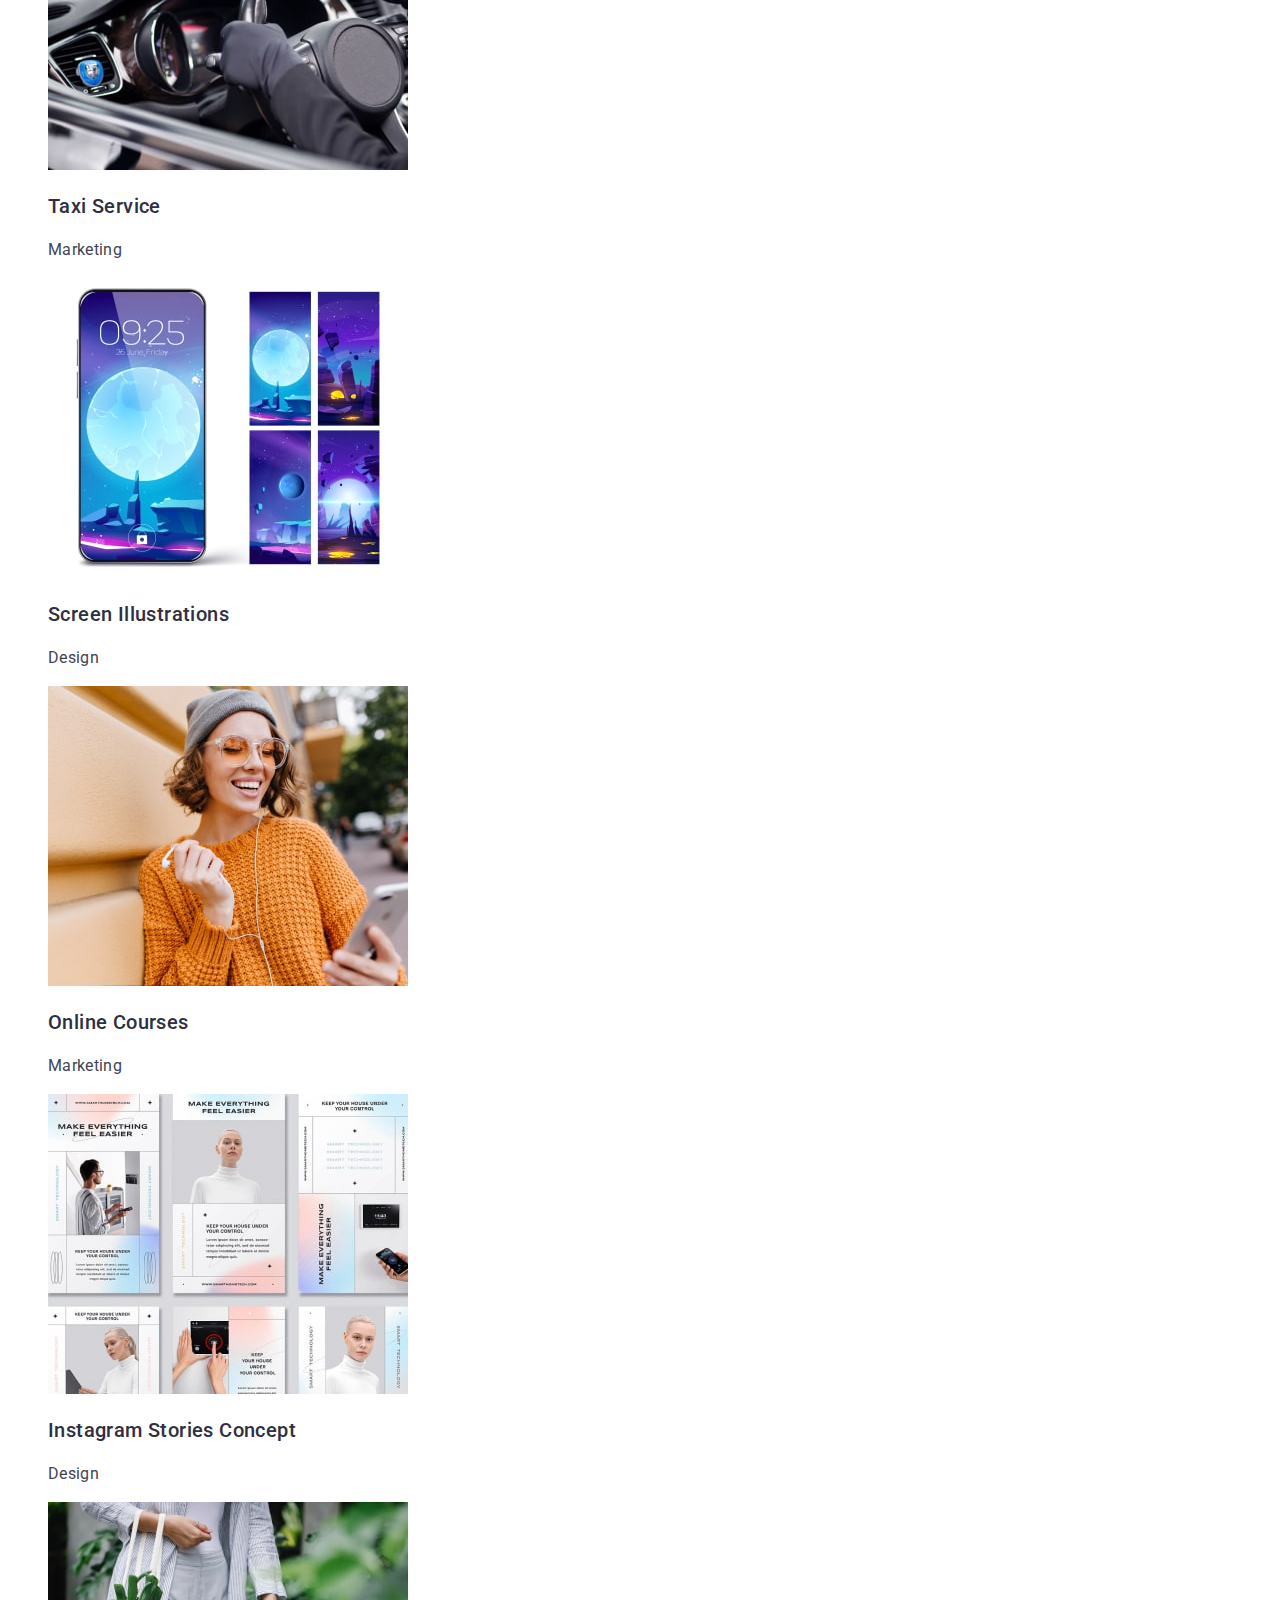
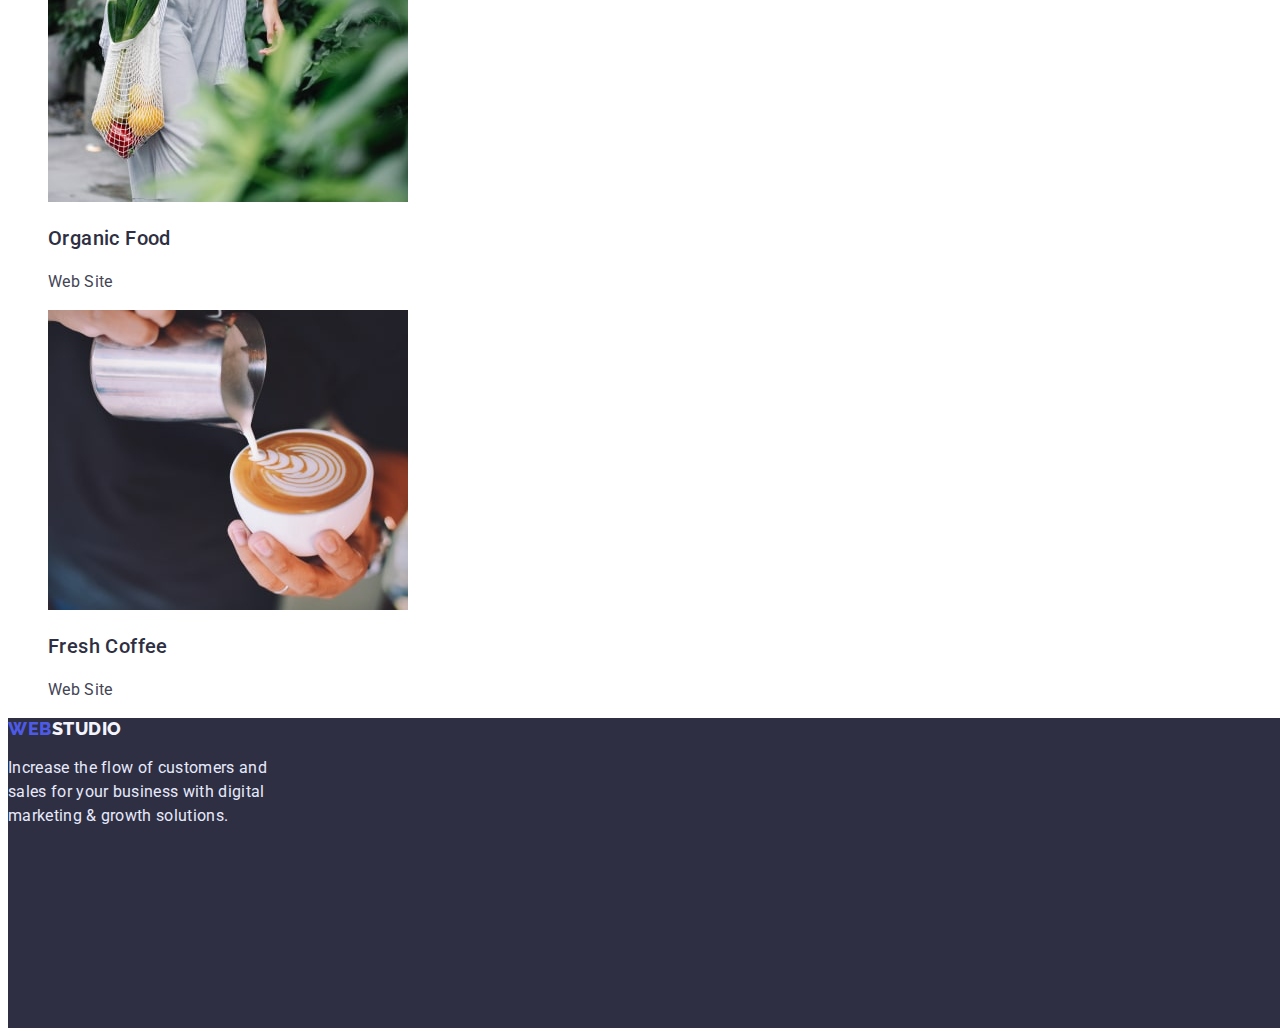
==== commit 4957763f: "cursor: pointer" ====
--- a/portfolio.html
+++ b/portfolio.html
@@ -35,7 +35,7 @@
       <address>
         <ul class="aside">
           <li class="aside-team">
-            <a href="mailto:info@devstudio.com" class="aside-mail li"
+            <a href="mailto:info@devstudio.com" class="aside-mail link"
               >info@devstudio.com</a
             >
           </li>
@@ -166,7 +166,7 @@
     </main>
     <!-- /function 3-->
     <footer class="footer">
-      <a href="./index.html" class="footer-logo">WEB<span>Studio</span></a>
+      <a href="./index.html" class="footer-logo link">WEB<span>Studio</span></a>
       <p class="footer-text">
         Increase the flow of customers and sales for your business with digital
         marketing & growth solutions.
--- a/css/styles.css
+++ b/css/styles.css
@@ -1,3 +1,9 @@
+:root {
+  --list-color: #2e2f42;
+  --secondary-color: #4d5ae5;
+  --feature-color: #434455;
+}
+
 body {
   font-family: "Roboto", sans-serif;
 }
@@ -22,15 +28,31 @@
 }
 /*------- Header----------*/
 .header-navigation {
-  color: #4d5ae5;
+  color: var(--secondary-color);
 }
 .site-nav .link:hover,
 .site-nav .link:focus {
-  color: #2e2f42;
+  color: var(--list-color);
 }
 
 .site-nav .link.current {
-  color: #2e2f42;
+  color: var(--list-color);
+}
+/*------- Address----------*/
+.aside-mail {
+  font-style: normal;
+  font-weight: 400;
+  font-size: 16px;
+  line-height: 1.5;
+  letter-spacing: 0.02em;
+  color: #d9d9d9;
+}
+.aside-tel {
+  font-style: normal;
+  font-weight: 400;
+  font-size: 16px;
+  line-height: 1.5;
+  letter-spacing: 0.02em;
 }
 
 .header-link {
@@ -40,7 +62,7 @@
   line-height: 1.33;
   letter-spacing: 0.03em;
   text-transform: uppercase;
-  color: #4d5ae5;
+  color: var(--secondary-color);
 }
 .header-link span {
   font-family: "Raleway", sans-serif;
@@ -49,14 +71,14 @@
   line-height: 1.33;
   letter-spacing: 0.03em;
   text-transform: uppercase;
-  color: #2e2f42;
+  color: var(--list-color);
 }
 .header-list {
   font-weight: 500;
   font-size: 16px;
   line-height: 1.5;
   letter-spacing: 0.02em;
-  color: #2e2f42;
+  color: var(--list-color);
 }
 .header-tel {
   font-weight: 400;
@@ -72,9 +94,10 @@
   line-height: 1.5;
   letter-spacing: 0.04em;
   color: #ffffff;
-  background: #4d5ae5;
+  background: var(--secondary-color);
   box-shadow: 0px 4px 4px rgba(0, 0, 0, 0.15);
   border-radius: 4px;
+  cursor: pointer;
 }
 /*------------- /Section 1 ---------*/
 /*------------- Section 2 ---------*/
@@ -83,14 +106,14 @@
   font-size: 20px;
   line-height: 1.2;
   letter-spacing: 0.02em;
-  color: #2e2f42;
+  color: var(--list-color);
 }
 .feature-description {
   font-weight: 400;
   font-size: 16px;
   line-height: 1.5;
   letter-spacing: 0.02em;
-  color: #434455;
+  color: var(--feature-color);
 }
 /*------- /Section 2 ----*/
 /*-----------Section 3 ------*/
@@ -101,10 +124,9 @@
   text-align: center;
   letter-spacing: 0.02em;
   text-transform: capitalize;
-  color: #2e2f42;
+  color: var(--list-color);
 }
 /*--------/section 3 -----*/
-
 /*-----------Section 4 ------*/
 .workers-name {
   font-weight: 500;
@@ -112,7 +134,7 @@
   line-height: 1.2;
   text-align: center;
   letter-spacing: 0.02em;
-  color: #2e2f42;
+  color: var(--list-color);
 }
 .position {
   font-weight: 400;
@@ -120,13 +142,13 @@
   line-height: 1.5;
   text-align: center;
   letter-spacing: 0.02em;
-  color: #434455;
+  color: var(--feature-color);
 }
 /*-----------/Section 4 ------*/
 /*----------Footer ---------*/
 
 .footer {
-  background: #2e2f42;
+  background: var(--list-color);
   width: 1440px;
   height: 310px;
 }
@@ -137,7 +159,7 @@
   line-height: 1.16;
   align-items: center;
   letter-spacing: 0.03em;
-  color: #4d5ae5;
+  color: var(--secondary-color);
 }
 .footer-logo span {
   font-family: "Raleway", sans-serif;
@@ -172,7 +194,7 @@
   font-size: 16px;
   line-height: 1.5;
   letter-spacing: 0.04em;
-  color: #4d5ae5;
+  color: var(--secondary-color);
 }
 .button .primary:hover {
   background: #404bbf;
@@ -185,12 +207,12 @@
   font-size: 20px;
   line-height: 1.2;
   letter-spacing: 0.02em;
-  color: #2e2f42;
+  color: var(--list-color);
 }
 .function-description {
   font-weight: 400;
   font-size: 16px;
   line-height: 1.5;
   letter-spacing: 0.02em;
-  color: #434455;
-}
+  color: var(--feature-color);
+}
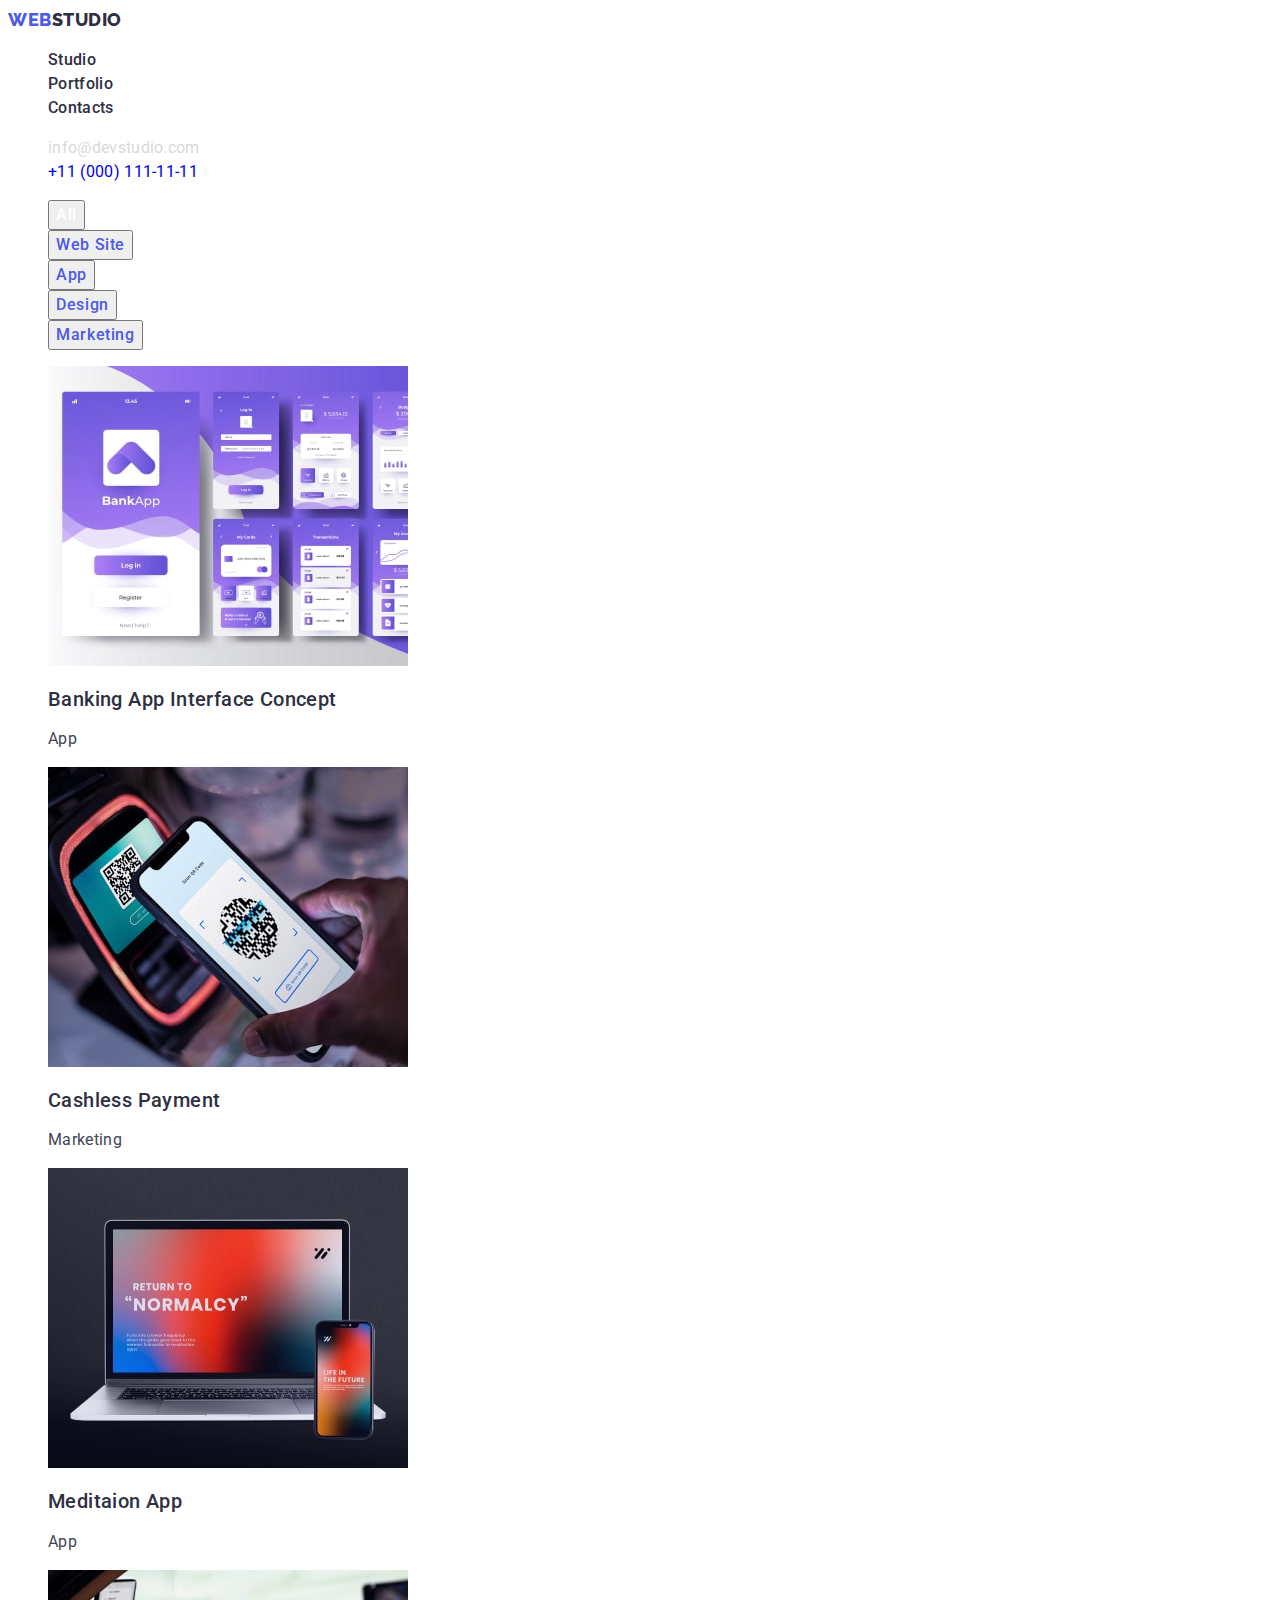
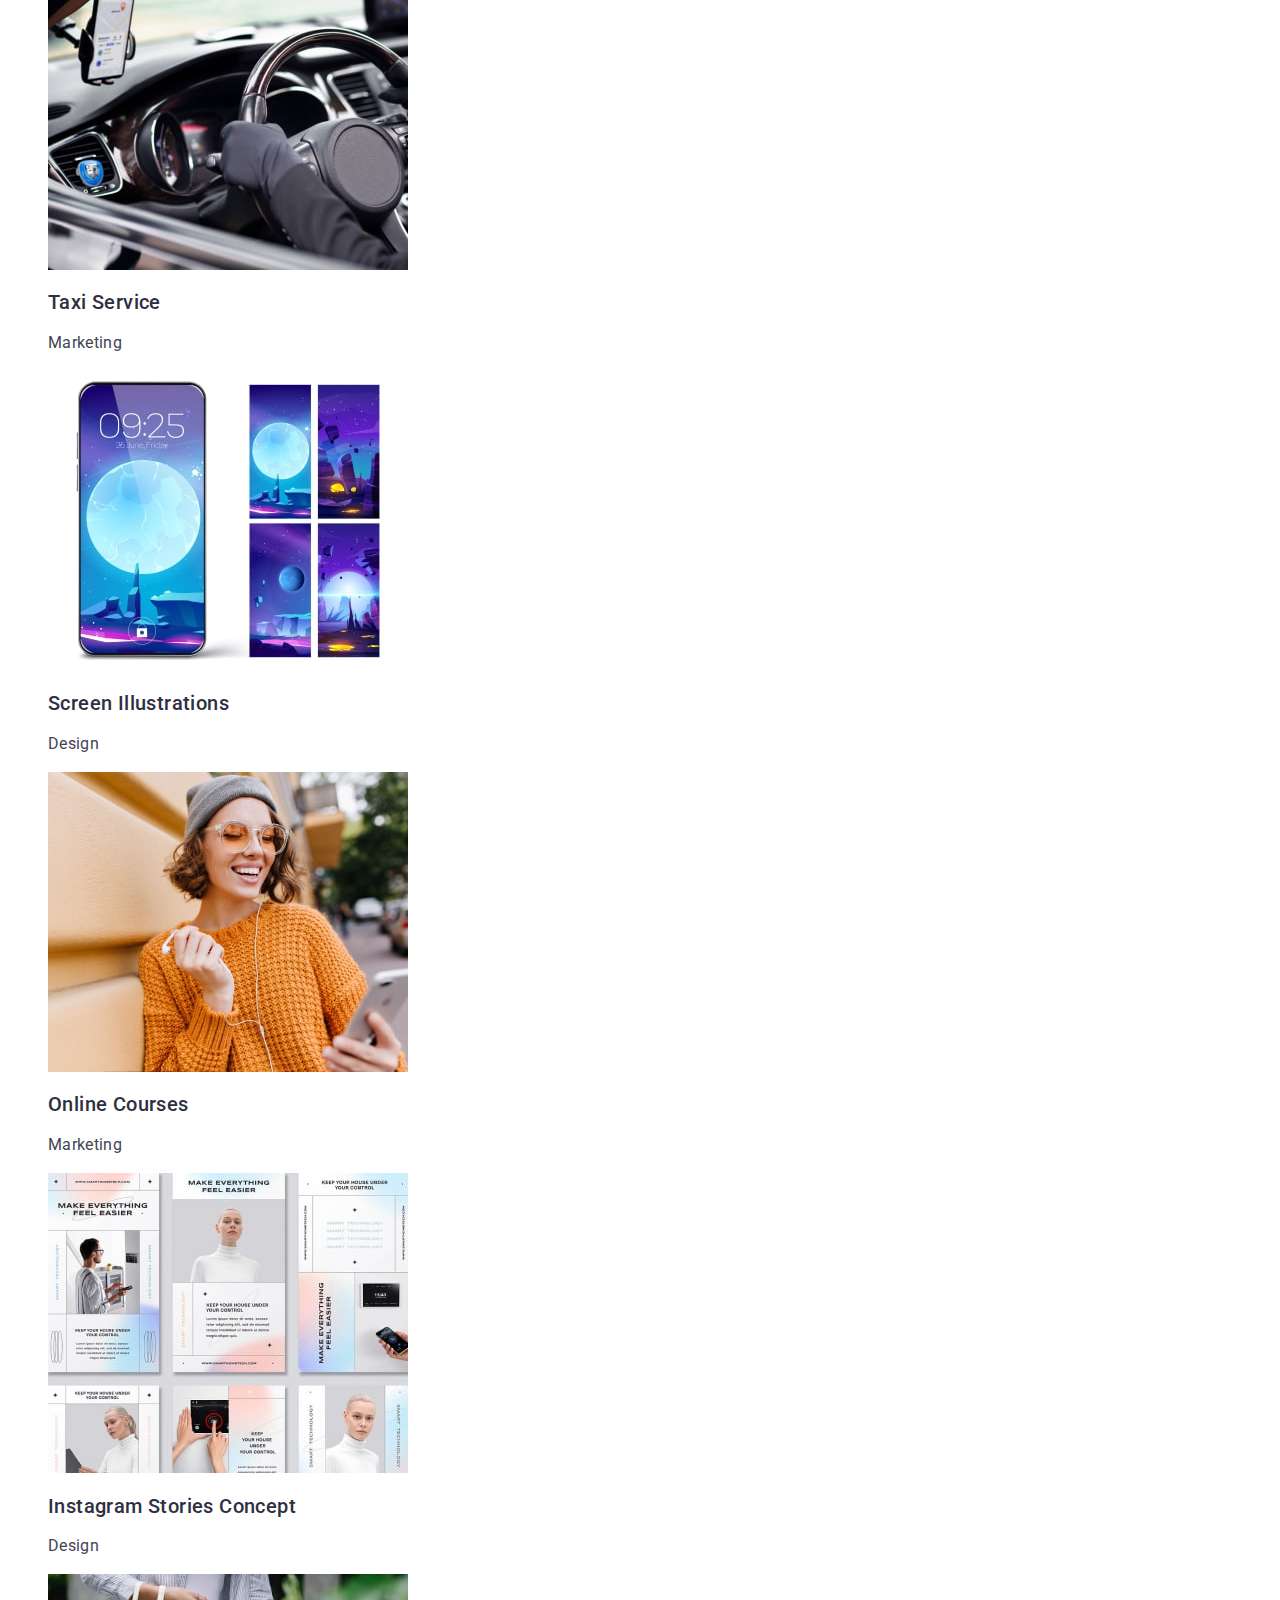
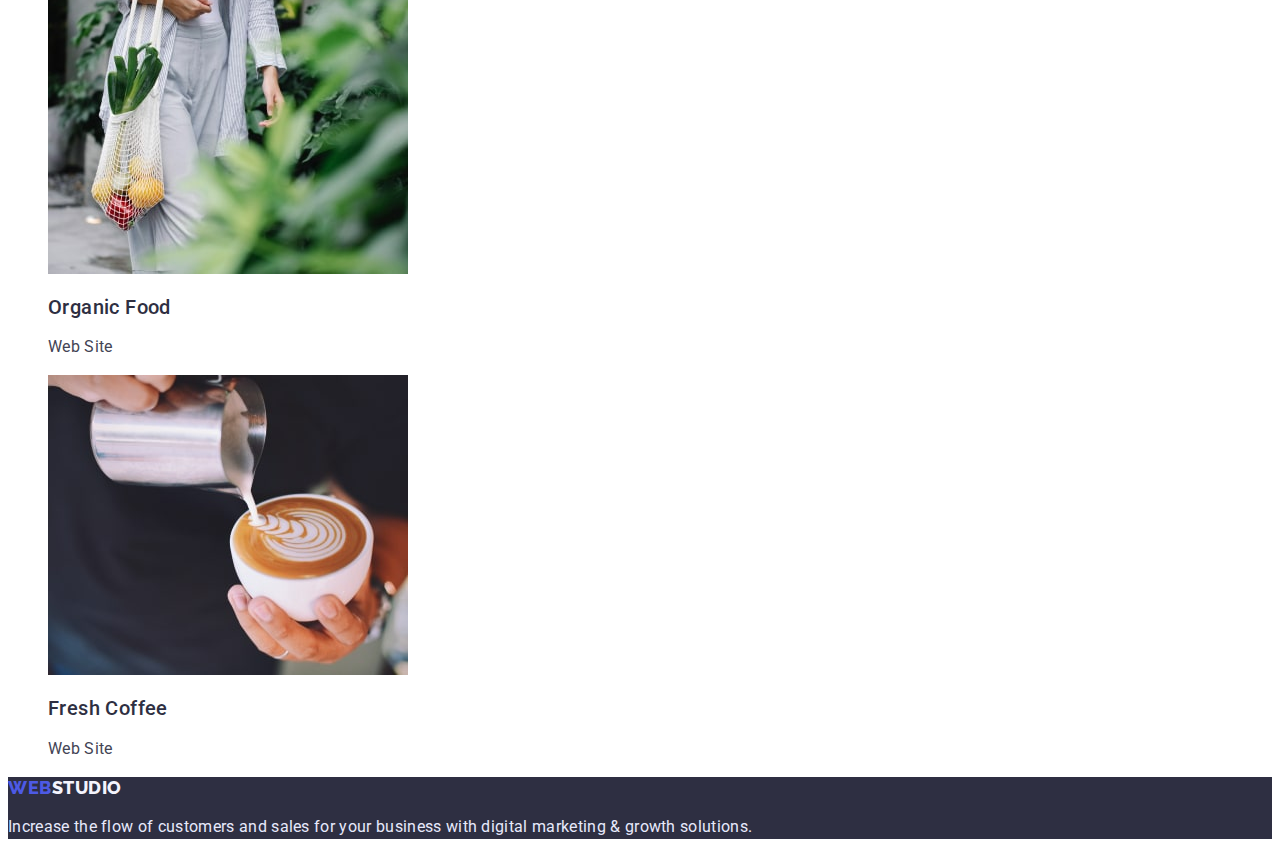
==== commit f4cbf197: "portfolio" ====
--- a/portfolio.html
+++ b/portfolio.html
@@ -8,7 +8,7 @@
     <link rel="preconnect" href="https://fonts.googleapis.com" />
     <link rel="preconnect" href="https://fonts.gstatic.com" crossorigin />
     <link
-      href="https://fonts.googleapis.com/css2?family=Raleway:wght@700&family=Roboto:wght@400;500;700&display=swap"
+      href="https://fonts.googleapis.com/css2?family=Raleway:wght@800&family=Roboto:wght@400;500;700&display=swap"
       rel="stylesheet"
     />
     <link rel="stylesheet" href="./css/styles.css" />
@@ -50,17 +50,22 @@
     </header>
     <!-- Section  -->
     <main>
-      <section class="button">
-        <h2 class="visually-hidden" style="display: none">button</h2>
-        <button type="button" class="button primary">All</button>
-        <button type="button" class="button secondary">Web Site</button>
-        <button type="button" class="button secondary">App</button>
-        <button type="button" class="button secondary">Design</button>
-        <button type="button" class="button secondary">Marketing</button>
-      </section>
-      <!-- /Section -->
-      <!-- function 1 -->
-      <section class="functions">
+      <section class="portfolio">
+        <h1 class="visually-hidden" style="display: none">button</h1>
+        <ul class="portfolio-btn link">
+          <li><button type="button" class="button primary">All</button></li>
+          <li>
+            <button type="button" class="button secondary">Web Site</button>
+          </li>
+          <li><button type="button" class="button secondary">App</button></li>
+          <li>
+            <button type="button" class="button secondary">Design</button>
+          </li>
+          <li>
+            <button type="button" class="button secondary">Marketing</button>
+          </li>
+        </ul>
+        <!-- function 1 -->
         <ul class="function">
           <li class="function-item">
             <img
@@ -70,7 +75,7 @@
               width="360"
               height="300"
             />
-            <h3 class="function-list">Banking App Interface Concept</h3>
+            <h2 class="function-list">Banking App Interface Concept</h2>
             <p class="function-description">App</p>
           </li>
           <li class="function-item">
@@ -80,7 +85,7 @@
               width="360"
               height="300"
             />
-            <h3 class="function-list">Cashless Payment</h3>
+            <h2 class="function-list">Cashless Payment</h2>
             <p class="function-description">Marketing</p>
           </li>
           <li class="function-item">
@@ -90,7 +95,7 @@
               width="360"
               height="300"
             />
-            <h3 class="function-list">Meditaion App</h3>
+            <h2 class="function-list">Meditaion App</h2>
             <p class="function-description">App</p>
           </li>
         </ul>
@@ -104,7 +109,7 @@
               width="360"
               height="300"
             />
-            <h3 class="function-list">Taxi Service</h3>
+            <h2 class="function-list">Taxi Service</h2>
             <p class="function-description">Marketing</p>
           </li>
           <li class="function-item">
@@ -114,7 +119,7 @@
               width="360"
               height="300"
             />
-            <h3 class="function-list">Screen Illustrations</h3>
+            <h2 class="function-list">Screen Illustrations</h2>
             <p class="function-description">Design</p>
           </li>
           <li class="function-item">
@@ -124,7 +129,7 @@
               width="360"
               height="300"
             />
-            <h3 class="function-list">Online Courses</h3>
+            <h2 class="function-list">Online Courses</h2>
             <p class="function-description">Marketing</p>
           </li>
         </ul>
@@ -138,7 +143,7 @@
               width="360"
               height="300"
             />
-            <h3 class="function-list">Instagram Stories Concept</h3>
+            <h2 class="function-list">Instagram Stories Concept</h2>
             <p class="function-description">Design</p>
           </li>
           <li class="function-item">
@@ -148,7 +153,7 @@
               width="360"
               height="300"
             />
-            <h3 class="function-list">Organic Food</h3>
+            <h2 class="function-list">Organic Food</h2>
             <p class="function-description">Web Site</p>
           </li>
           <li class="function-item">
@@ -158,11 +163,12 @@
               width="360"
               height="300"
             />
-            <h3 class="function-list">Fresh Coffee</h3>
+            <h2 class="function-list">Fresh Coffee</h2>
             <p class="function-description">Web Site</p>
           </li>
         </ul>
       </section>
+      <!-- /Section -->
     </main>
     <!-- /function 3-->
     <footer class="footer">
--- a/css/styles.css
+++ b/css/styles.css
@@ -30,16 +30,57 @@
 .header-navigation {
   color: var(--secondary-color);
 }
+
+.site-nav .link.current {
+  color: var(--list-color);
+}
+
+.header-link {
+  font-family: "Raleway", sans-serif;
+  font-weight: 800;
+  font-size: 18px;
+  line-height: 1.33;
+  letter-spacing: 0.03em;
+  text-transform: uppercase;
+  color: var(--secondary-color);
+}
+.header-link span {
+  font-family: "Raleway", sans-serif;
+  font-weight: 800;
+  font-size: 18px;
+  line-height: 1.33;
+  letter-spacing: 0.03em;
+  text-transform: uppercase;
+  color: var(--list-color);
+}
+.link {
+}
 .site-nav .link:hover,
 .site-nav .link:focus {
   color: var(--list-color);
 }
-
-.site-nav .link.current {
-  color: var(--list-color);
+.current {
+}
+.header-list {
+  font-weight: 500;
+  font-size: 16px;
+  line-height: 1.5;
+  letter-spacing: 0.02em;
+  color: var(--list-color);
+}
+.header-list .link:hover {
+  color: red;
+}
+.header-list .link:focus {
+  color: red;
 }
 /*------- Address----------*/
+.aside {
+}
+.aside-team {
+}
 .aside-mail {
+  font-family: "Roboto";
   font-style: normal;
   font-weight: 400;
   font-size: 16px;
@@ -47,47 +88,27 @@
   letter-spacing: 0.02em;
   color: #d9d9d9;
 }
+.link {
+}
 .aside-tel {
+  font-family: "Roboto";
   font-style: normal;
   font-weight: 400;
   font-size: 16px;
   line-height: 1.5;
   letter-spacing: 0.02em;
 }
-
-.header-link {
-  font-family: "Raleway", sans-serif;
-  font-weight: 800;
-  font-size: 18px;
-  line-height: 1.33;
-  letter-spacing: 0.03em;
-  text-transform: uppercase;
-  color: var(--secondary-color);
-}
-.header-link span {
-  font-family: "Raleway", sans-serif;
-  font-weight: 800;
-  font-size: 18px;
-  line-height: 1.33;
-  letter-spacing: 0.03em;
-  text-transform: uppercase;
-  color: var(--list-color);
-}
-.header-list {
-  font-weight: 500;
-  font-size: 16px;
-  line-height: 1.5;
-  letter-spacing: 0.02em;
-  color: var(--list-color);
-}
-.header-tel {
-  font-weight: 400;
-  font-size: 16px;
-  line-height: 1.5;
-  letter-spacing: 0.02em;
-  color: #d9d9d9;
-}
 /*------------- Section 1 ---------*/
+.hero {
+  background: #2e2f42;
+}
+.hero-title {
+  font-weight: 700;
+  font-size: 56px;
+  line-height: 1.07;
+  letter-spacing: 0.02em;
+  color: #ffffff;
+}
 .header-btn {
   font-weight: 500;
   font-size: 16px;
@@ -118,7 +139,6 @@
 /*------- /Section 2 ----*/
 /*-----------Section 3 ------*/
 .section-title {
-  font-weight: 700;
   font-size: 36px;
   line-height: 1.11;
   text-align: center;
@@ -128,6 +148,12 @@
 }
 /*--------/section 3 -----*/
 /*-----------Section 4 ------*/
+.section-title {
+  background: #f4f4fd;
+}
+.img-team {
+  background: #ffffff;
+}
 .workers-name {
   font-weight: 500;
   font-size: 20px;
@@ -137,7 +163,6 @@
   color: var(--list-color);
 }
 .position {
-  font-weight: 400;
   font-size: 16px;
   line-height: 1.5;
   text-align: center;
@@ -149,8 +174,6 @@
 
 .footer {
   background: var(--list-color);
-  width: 1440px;
-  height: 310px;
 }
 .footer-logo {
   font-family: "Raleway", sans-serif;
@@ -171,23 +194,32 @@
   color: #f4f4fd;
 }
 .footer-text {
-  font-weight: 400;
   font-size: 16px;
   line-height: 1.5;
   letter-spacing: 0.02em;
   color: #e7e9fc;
-  position: absolute;
-  width: 264px;
-  height: 72px;
 }
 /*-------------------------------------------------------------------------------------------------------------------------*/
 /*----------------------------------------- PORTFOLIO-----------------------------------------------------------*/
+.portfolio {
+}
+.visually-hidden {
+}
+.portfolio-btn {
+}
+.link {
+}
+.button {
+  font-family: inherit;
+}
+
 .primary {
   font-weight: 500;
   font-size: 16px;
   line-height: 1.5;
   letter-spacing: 0.04em;
   color: #ffffff;
+  cursor: pointer;
 }
 .secondary {
   font-weight: 500;
@@ -195,6 +227,7 @@
   line-height: 1.5;
   letter-spacing: 0.04em;
   color: var(--secondary-color);
+  cursor: pointer;
 }
 .button .primary:hover {
   background: #404bbf;
@@ -210,7 +243,6 @@
   color: var(--list-color);
 }
 .function-description {
-  font-weight: 400;
   font-size: 16px;
   line-height: 1.5;
   letter-spacing: 0.02em;
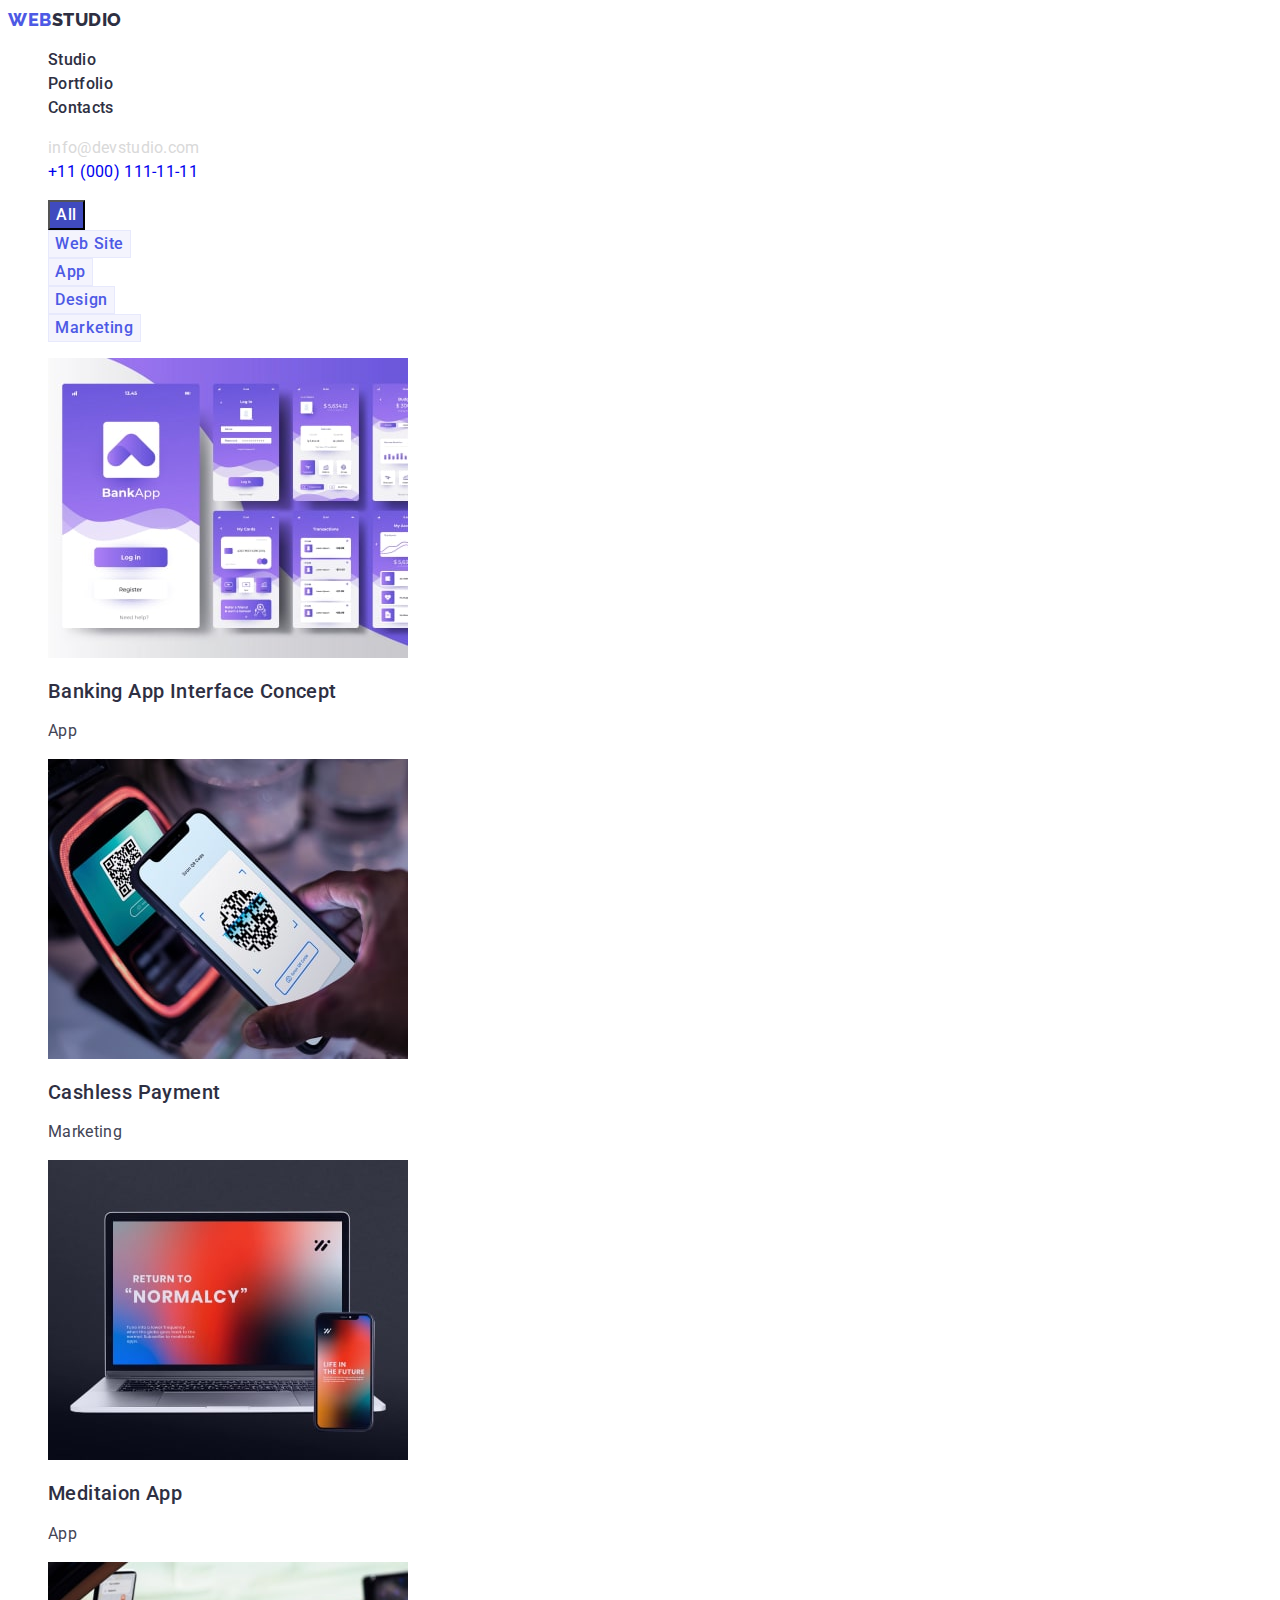
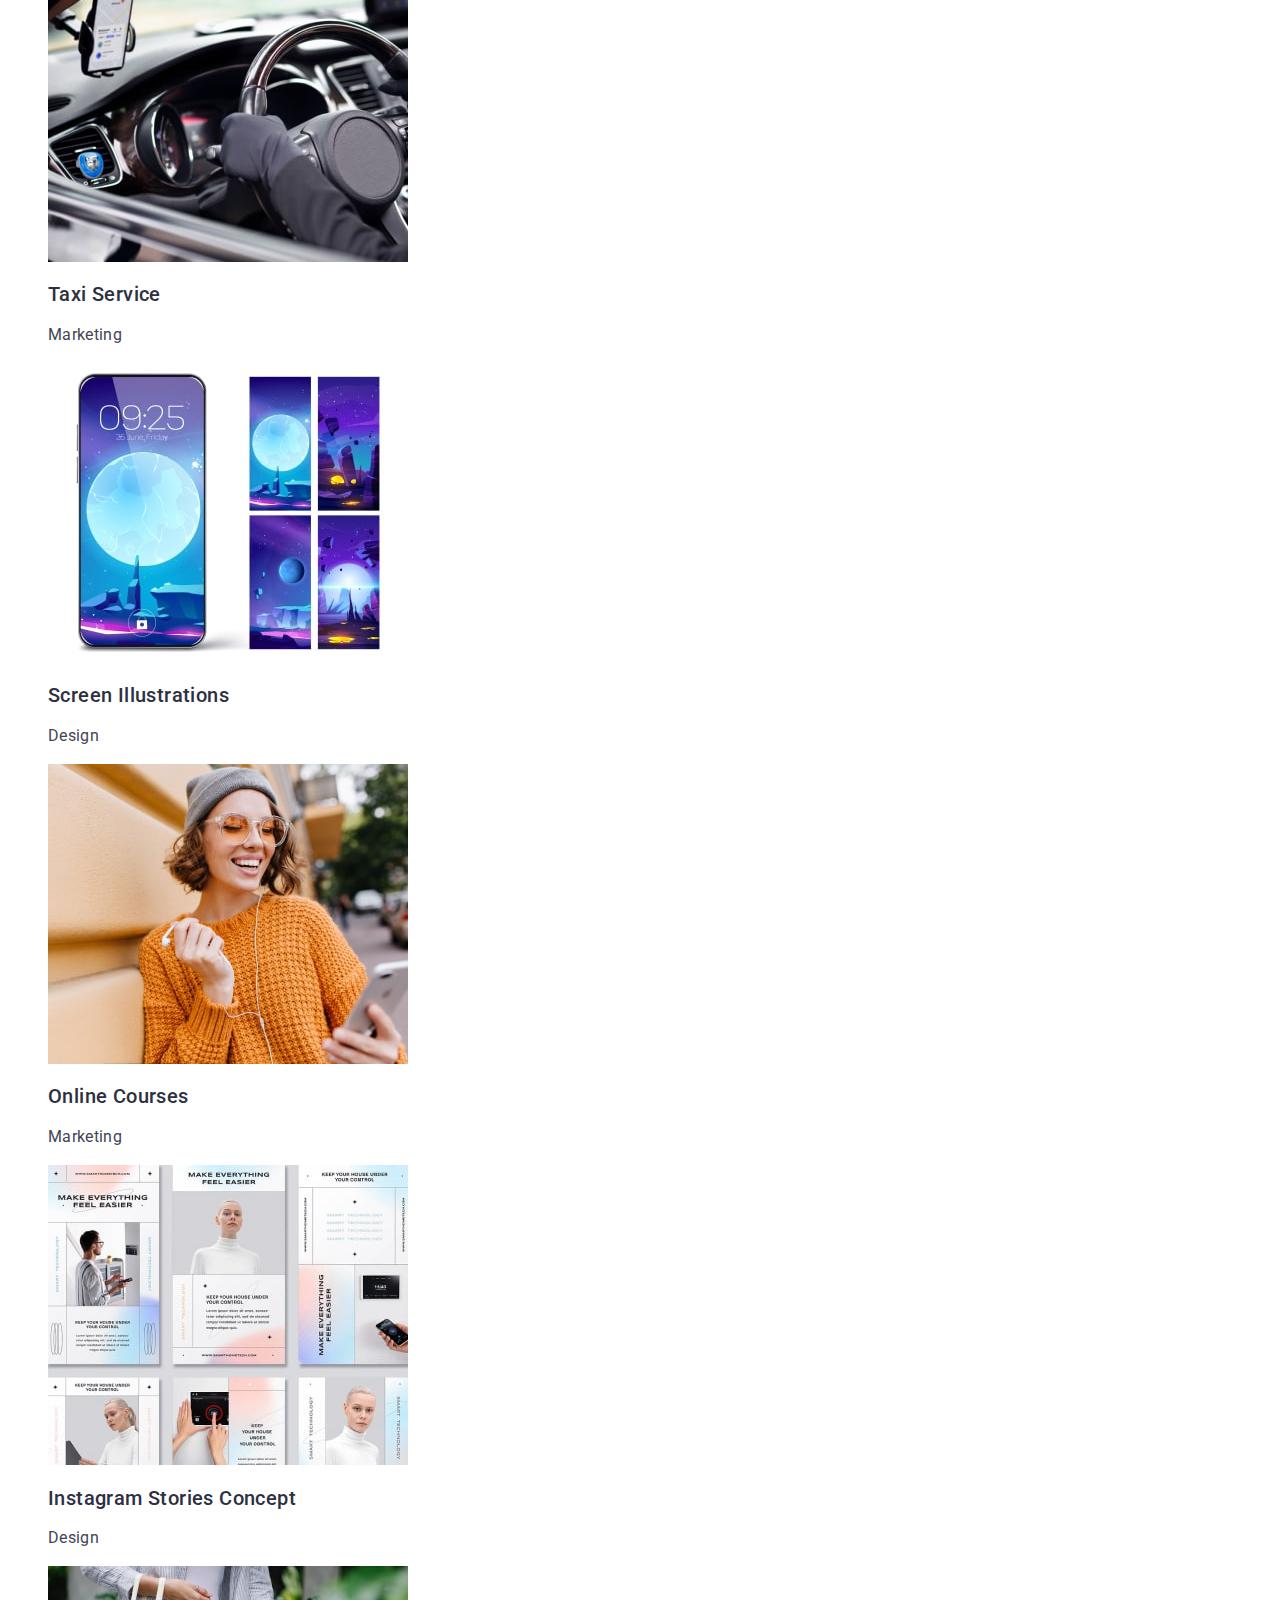
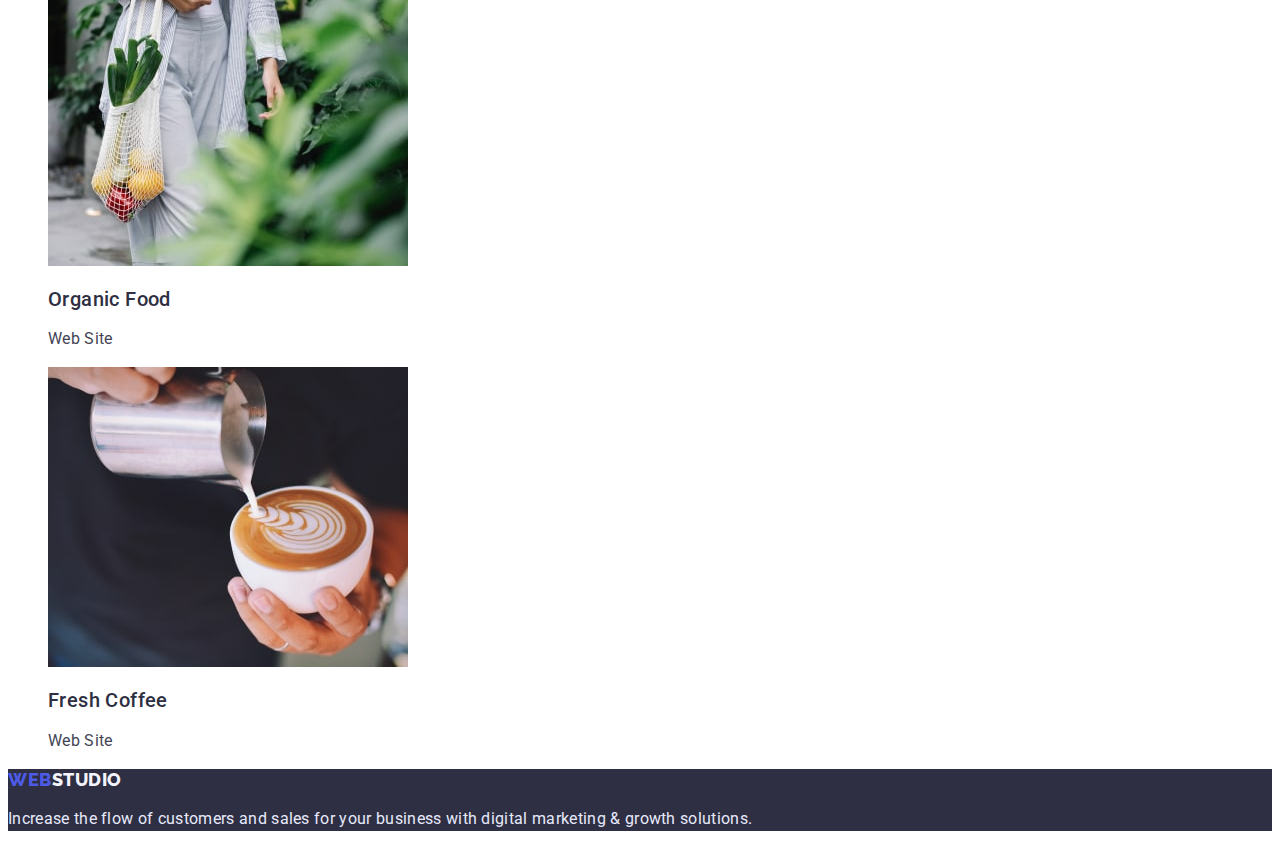
==== commit 04751a8f: "body" ====
--- a/portfolio.html
+++ b/portfolio.html
@@ -39,7 +39,7 @@
               >info@devstudio.com</a
             >
           </li>
-          <li>
+          <li class="aside-team">
             <a href="tel:+110001111111" class="aside-tel link"
               >+11 (000) 111-11-11</a
             >
@@ -53,15 +53,17 @@
       <section class="portfolio">
         <h1 class="visually-hidden" style="display: none">button</h1>
         <ul class="portfolio-btn link">
-          <li><button type="button" class="button primary">All</button></li>
-          <li>
+          <li class="filters-btn link">
+            <button type="button" class="button primary">All</button>
+          </li>
+          <li class="filter-btn">
             <button type="button" class="button secondary">Web Site</button>
           </li>
           <li><button type="button" class="button secondary">App</button></li>
-          <li>
+          <li class="filter-btn">
             <button type="button" class="button secondary">Design</button>
           </li>
-          <li>
+          <li class="filter-btn">
             <button type="button" class="button secondary">Marketing</button>
           </li>
         </ul>
--- a/css/styles.css
+++ b/css/styles.css
@@ -1,11 +1,16 @@
 :root {
-  --list-color: #2e2f42;
+  --primary-white-color: #ffffff;
+  --primary-text-color: #2e2f42;
   --secondary-color: #4d5ae5;
+  --box-text-color: #f4f4fd;
   --feature-color: #434455;
+  --accent-color: #404bbf;
 }
 
 body {
   font-family: "Roboto", sans-serif;
+  background-color: var(--primary-white-color);
+  color: var(--primary-text-color);
 }
 .link {
   text-decoration: none;
@@ -32,18 +37,10 @@
 }
 
 .site-nav .link.current {
-  color: var(--list-color);
-}
-
-.header-link {
-  font-family: "Raleway", sans-serif;
-  font-weight: 800;
-  font-size: 18px;
-  line-height: 1.33;
-  letter-spacing: 0.03em;
-  text-transform: uppercase;
-  color: var(--secondary-color);
-}
+  color: var(--primary-text-color);
+}
+
+.header-link,
 .header-link span {
   font-family: "Raleway", sans-serif;
   font-weight: 800;
@@ -51,45 +48,30 @@
   line-height: 1.33;
   letter-spacing: 0.03em;
   text-transform: uppercase;
-  color: var(--list-color);
-}
-.link {
+  color: var(--secondary-color);
+}
+.header-link span {
+  color: var(--primary-text-color);
 }
 .site-nav .link:hover,
 .site-nav .link:focus {
-  color: var(--list-color);
-}
-.current {
-}
+  color: var(--accent-color);
+}
+
 .header-list {
   font-weight: 500;
   font-size: 16px;
   line-height: 1.5;
   letter-spacing: 0.02em;
-  color: var(--list-color);
-}
-.header-list .link:hover {
-  color: red;
-}
-.header-list .link:focus {
-  color: red;
-}
+  color: var(--primary-text-color);
+}
+
 /*------- Address----------*/
-.aside {
-}
-.aside-team {
-}
-.aside-mail {
-  font-family: "Roboto";
-  font-style: normal;
-  font-weight: 400;
-  font-size: 16px;
-  line-height: 1.5;
-  letter-spacing: 0.02em;
-  color: #d9d9d9;
-}
-.link {
-}
+.aside-team .link:hover,
+.aside-team .link:focus {
+  color: var(--accent-color);
+}
+.aside-mail,
 .aside-tel {
   font-family: "Roboto";
   font-style: normal;
@@ -98,28 +80,36 @@
   line-height: 1.5;
   letter-spacing: 0.02em;
 }
+.aside-mail {
+  color: #d9d9d9;
+}
 /*------------- Section 1 ---------*/
 .hero {
-  background: #2e2f42;
+  background: var(--primary-text-color);
 }
 .hero-title {
   font-weight: 700;
   font-size: 56px;
   line-height: 1.07;
   letter-spacing: 0.02em;
-  color: #ffffff;
+  color: var(--primary-white-color);
 }
 .header-btn {
+  font-family: inherit;
   font-weight: 500;
   font-size: 16px;
   line-height: 1.5;
   letter-spacing: 0.04em;
-  color: #ffffff;
+  color: var(--primary-white-color);
   background: var(--secondary-color);
   box-shadow: 0px 4px 4px rgba(0, 0, 0, 0.15);
   border-radius: 4px;
   cursor: pointer;
 }
+.header-btn:hover,
+.header-btn:focus {
+  color: var(--accent-color);
+}
 /*------------- /Section 1 ---------*/
 /*------------- Section 2 ---------*/
 .feature-list {
@@ -127,7 +117,7 @@
   font-size: 20px;
   line-height: 1.2;
   letter-spacing: 0.02em;
-  color: var(--list-color);
+  color: var(--primary-text-color);
 }
 .feature-description {
   font-weight: 400;
@@ -144,15 +134,15 @@
   text-align: center;
   letter-spacing: 0.02em;
   text-transform: capitalize;
-  color: var(--list-color);
+  color: var(--primary-text-color);
 }
 /*--------/section 3 -----*/
 /*-----------Section 4 ------*/
 .section-title {
-  background: #f4f4fd;
+  background: var(--box-text-color);
 }
 .img-team {
-  background: #ffffff;
+  background: var(--primary-white-color);
 }
 .workers-name {
   font-weight: 500;
@@ -160,7 +150,7 @@
   line-height: 1.2;
   text-align: center;
   letter-spacing: 0.02em;
-  color: var(--list-color);
+  color: var(--primary-text-color);
 }
 .position {
   font-size: 16px;
@@ -173,7 +163,7 @@
 /*----------Footer ---------*/
 
 .footer {
-  background: var(--list-color);
+  background: var(--primary-text-color);
 }
 .footer-logo {
   font-family: "Raleway", sans-serif;
@@ -191,7 +181,7 @@
   line-height: 21px;
   letter-spacing: 0.03em;
   text-transform: uppercase;
-  color: #f4f4fd;
+  color: var(--box-text-color);
 }
 .footer-text {
   font-size: 16px;
@@ -201,14 +191,6 @@
 }
 /*-------------------------------------------------------------------------------------------------------------------------*/
 /*----------------------------------------- PORTFOLIO-----------------------------------------------------------*/
-.portfolio {
-}
-.visually-hidden {
-}
-.portfolio-btn {
-}
-.link {
-}
 .button {
   font-family: inherit;
 }
@@ -218,9 +200,14 @@
   font-size: 16px;
   line-height: 1.5;
   letter-spacing: 0.04em;
-  color: #ffffff;
+  color: var(--primary-white-color);
+  background: var(--accent-color);
   cursor: pointer;
 }
+.primary:hover,
+.primary:focus {
+  background: var(--box-text-color);
+}
 .secondary {
   font-weight: 500;
   font-size: 16px;
@@ -228,19 +215,20 @@
   letter-spacing: 0.04em;
   color: var(--secondary-color);
   cursor: pointer;
-}
-.button .primary:hover {
-  background: #404bbf;
-}
-.button .secondary:focus {
-  background: #f4f4fd;
-}
+  background: var(--box-text-color);
+  border: 1px solid #e7e9fc;
+}
+.secondary:hover,
+.secondary:focus {
+  background: var(--accent-color);
+}
+
 .function-list {
   font-weight: 500;
   font-size: 20px;
   line-height: 1.2;
   letter-spacing: 0.02em;
-  color: var(--list-color);
+  color: var(--primary-text-color);
 }
 .function-description {
   font-size: 16px;
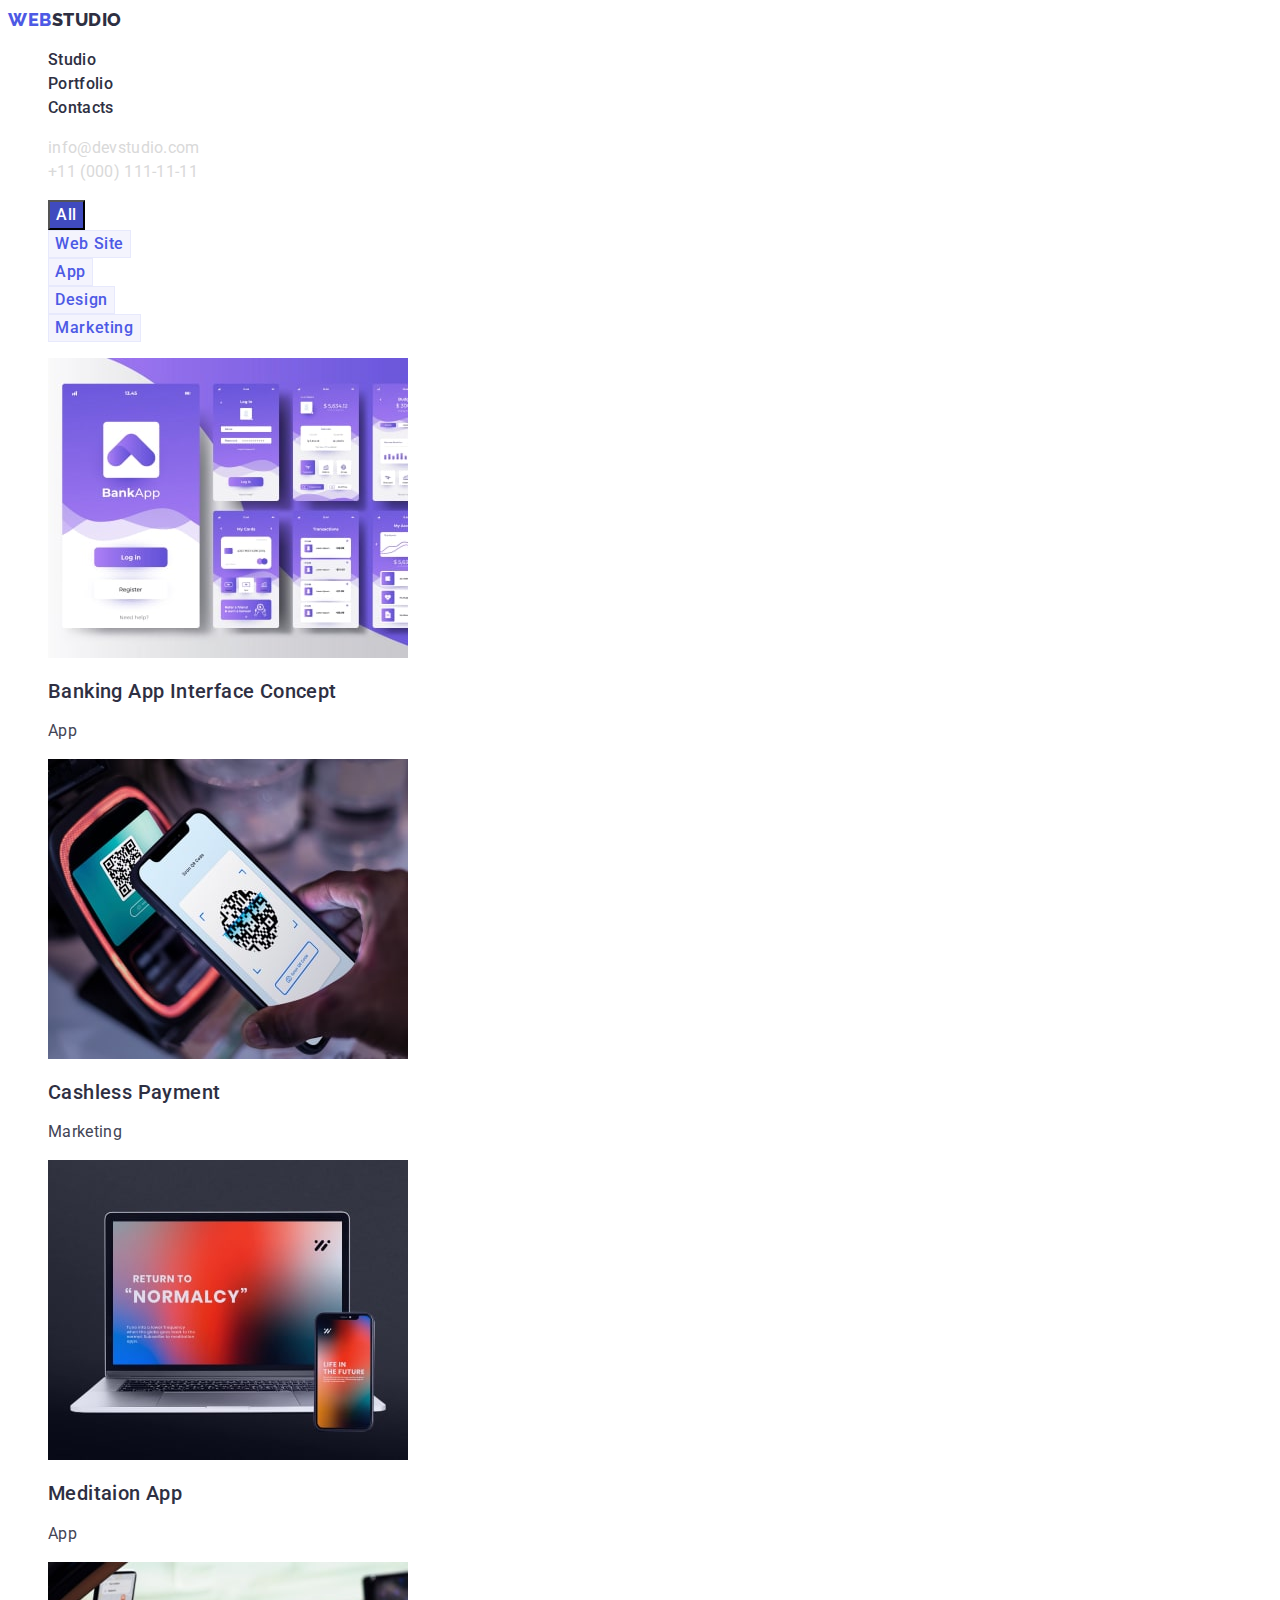
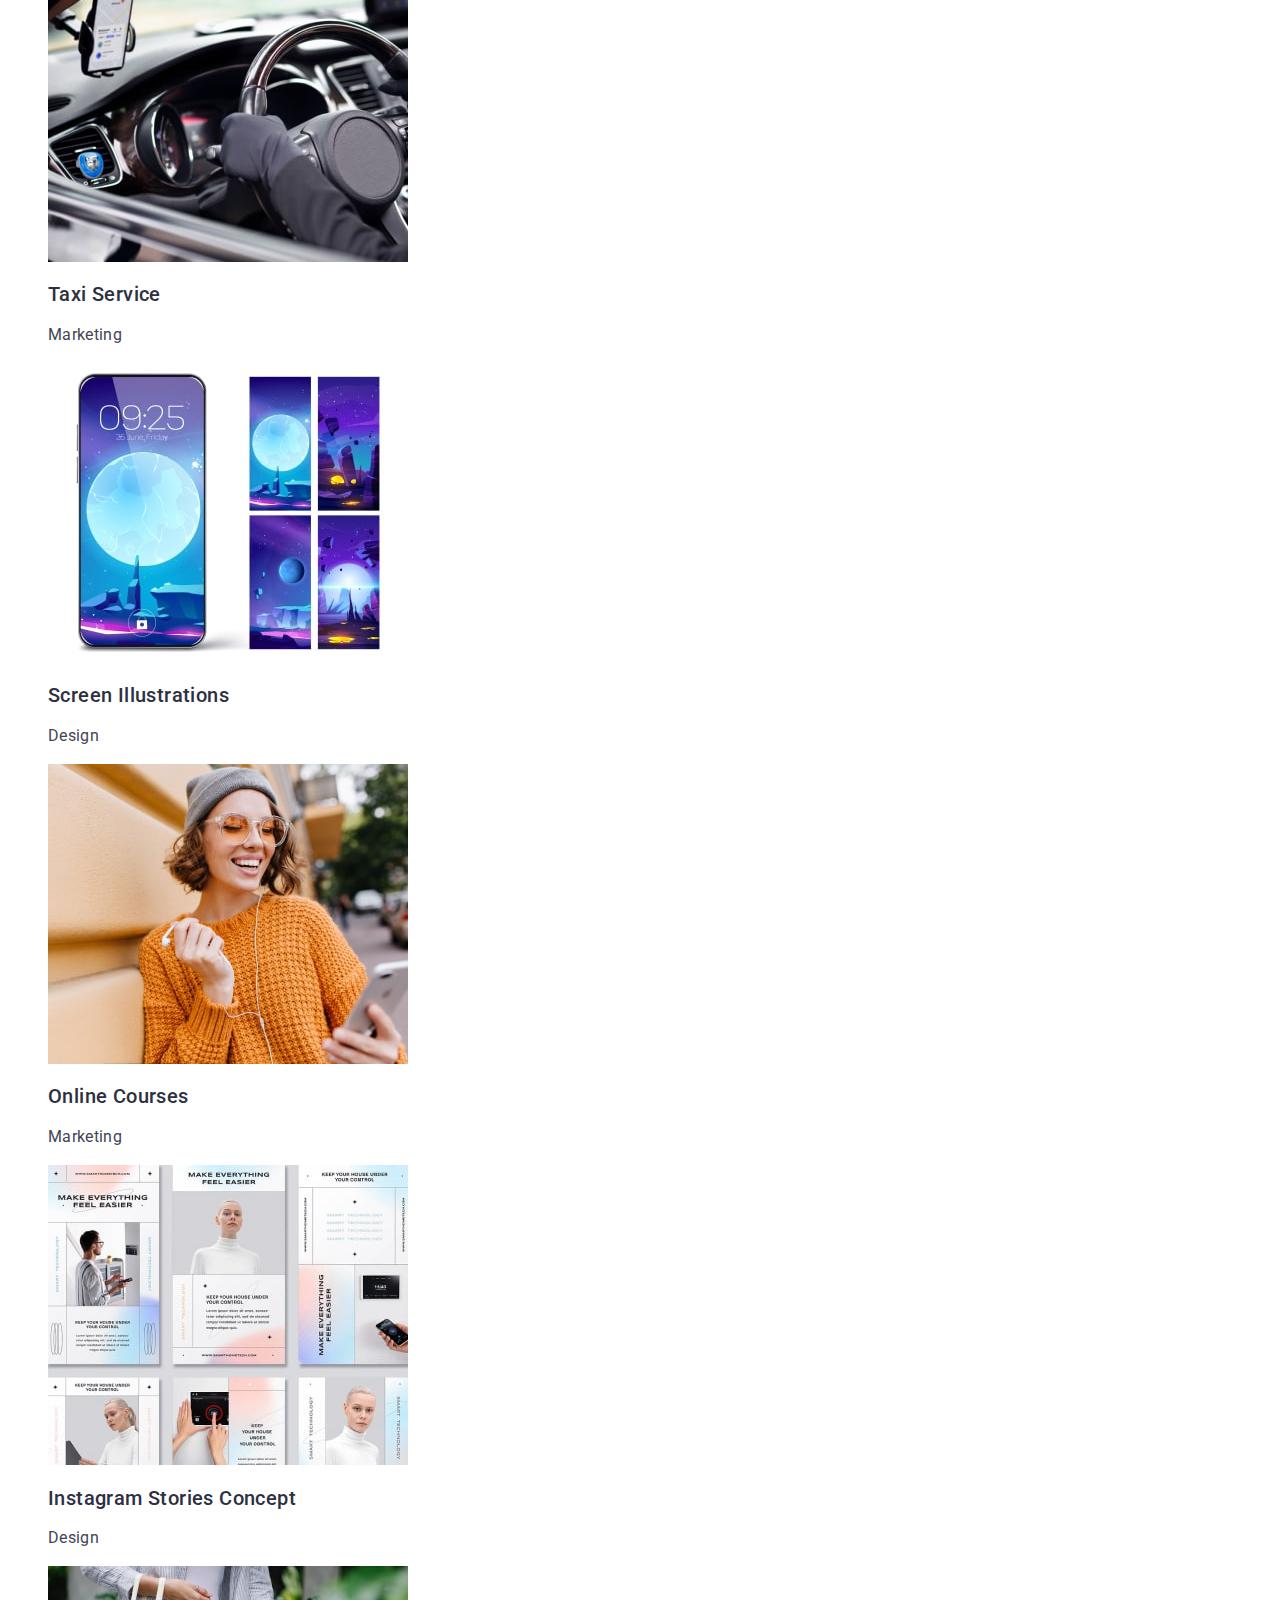
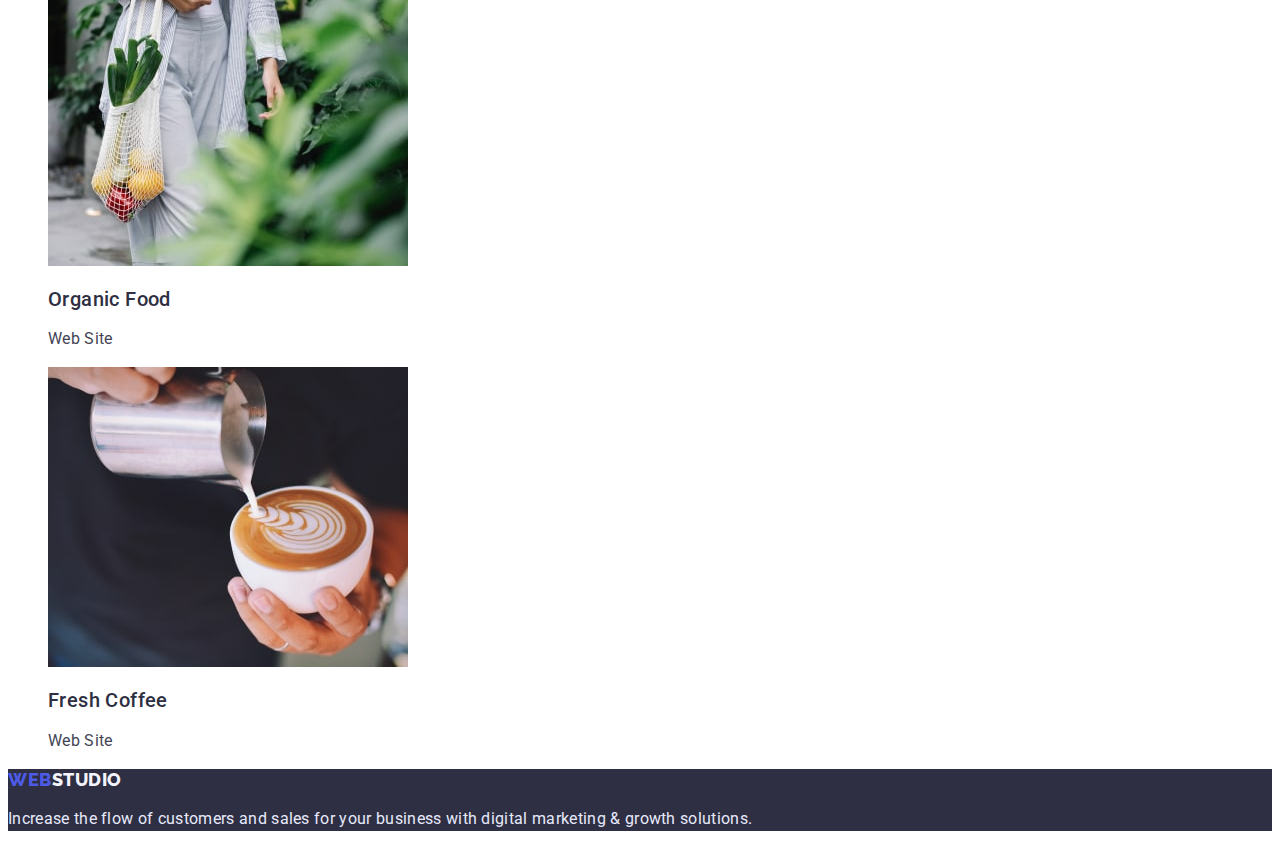
==== commit e59acbff: "correction in the works" ====
--- a/portfolio.html
+++ b/portfolio.html
@@ -35,12 +35,12 @@
       <address>
         <ul class="aside">
           <li class="aside-team">
-            <a href="mailto:info@devstudio.com" class="aside-mail link"
+            <a href="mailto:info@devstudio.com" class="aside-address link"
               >info@devstudio.com</a
             >
           </li>
           <li class="aside-team">
-            <a href="tel:+110001111111" class="aside-tel link"
+            <a href="tel:+110001111111" class="aside-address link"
               >+11 (000) 111-11-11</a
             >
           </li>
--- a/css/styles.css
+++ b/css/styles.css
@@ -67,30 +67,25 @@
 }
 
 /*------- Address----------*/
+.aside-address {
+  font-style: normal;
+  font-size: 16px;
+  line-height: 1.5;
+  letter-spacing: 0.02em;
+  color: #d9d9d9;
+}
 .aside-team .link:hover,
 .aside-team .link:focus {
   color: var(--accent-color);
 }
-.aside-mail,
-.aside-tel {
-  font-family: "Roboto";
-  font-style: normal;
-  font-weight: 400;
-  font-size: 16px;
-  line-height: 1.5;
-  letter-spacing: 0.02em;
-}
-.aside-mail {
-  color: #d9d9d9;
-}
 /*------------- Section 1 ---------*/
 .hero {
   background: var(--primary-text-color);
 }
 .hero-title {
-  font-weight: 700;
   font-size: 56px;
   line-height: 1.07;
+  text-align: center;
   letter-spacing: 0.02em;
   color: var(--primary-white-color);
 }
@@ -108,7 +103,7 @@
 }
 .header-btn:hover,
 .header-btn:focus {
-  color: var(--accent-color);
+  background: var(--accent-color);
 }
 /*------------- /Section 1 ---------*/
 /*------------- Section 2 ---------*/
@@ -120,7 +115,6 @@
   color: var(--primary-text-color);
 }
 .feature-description {
-  font-weight: 400;
   font-size: 16px;
   line-height: 1.5;
   letter-spacing: 0.02em;
@@ -138,7 +132,7 @@
 }
 /*--------/section 3 -----*/
 /*-----------Section 4 ------*/
-.section-title {
+.section-team {
   background: var(--box-text-color);
 }
 .img-team {
@@ -204,10 +198,6 @@
   background: var(--accent-color);
   cursor: pointer;
 }
-.primary:hover,
-.primary:focus {
-  background: var(--box-text-color);
-}
 .secondary {
   font-weight: 500;
   font-size: 16px;
@@ -220,6 +210,7 @@
 }
 .secondary:hover,
 .secondary:focus {
+  color: var(--primary-white-color);
   background: var(--accent-color);
 }
 
